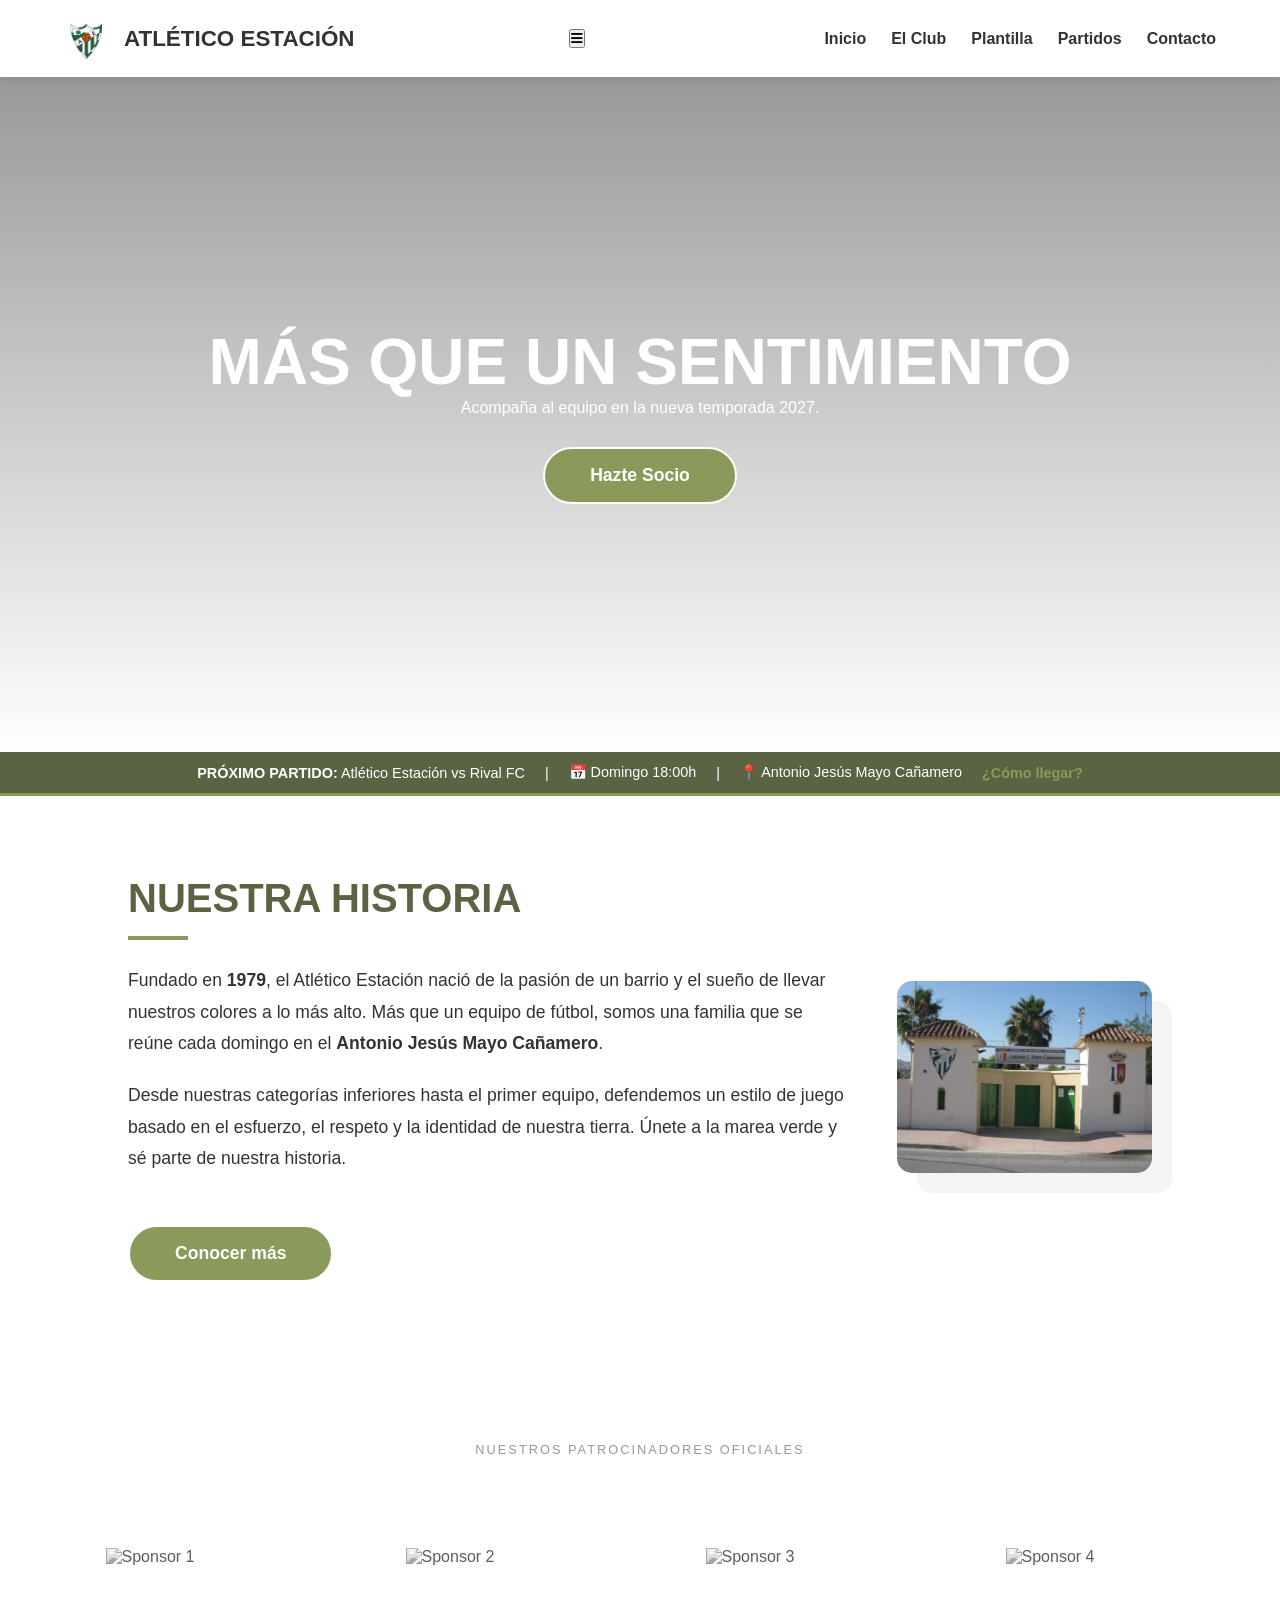
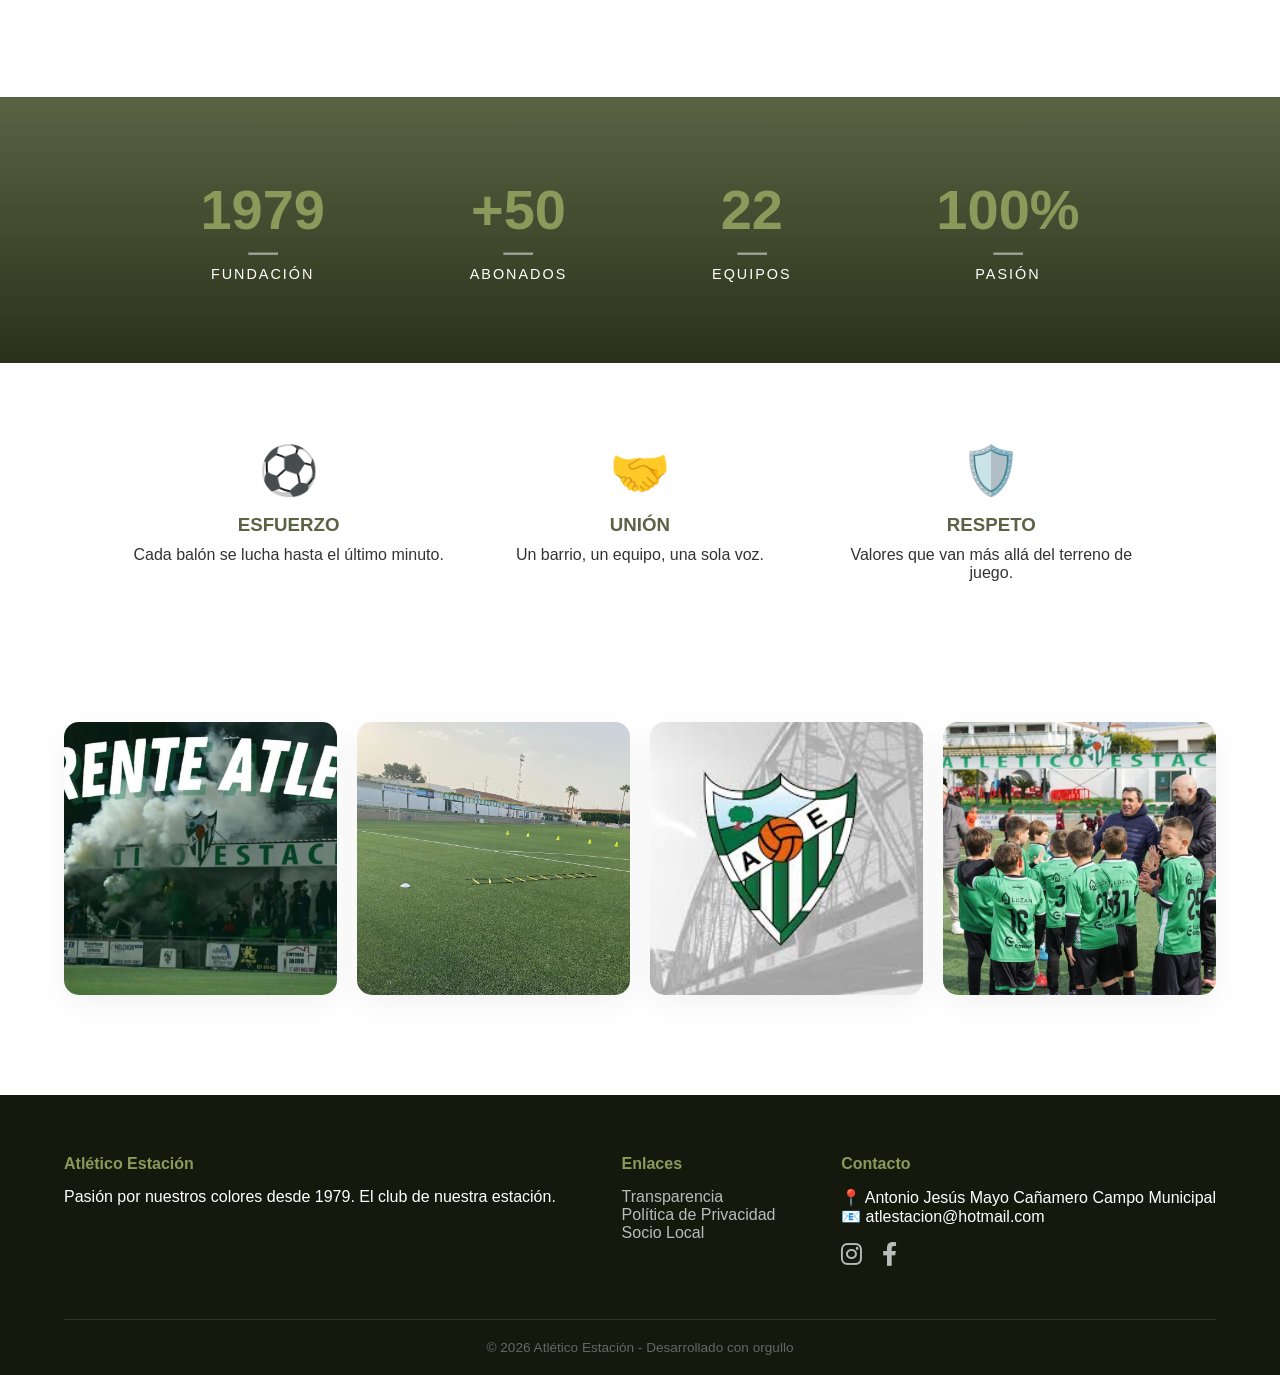
==== index.html @ 95853e9a "Versión Beta 2.0" ====
<!DOCTYPE html>
<html lang="es">
<head>
    <meta charset="UTF-8">
    <meta name="viewport" content="width=device-width, initial-scale=1.0">
    <title>Atlético Estación - Sitio Oficial</title>

    <link rel="apple-touch-icon" sizes="180x180" href="/apple-touch-icon.png">
    <link rel="icon" type="image/png" sizes="32x32" href="/favicon-32x32.png">
    <link rel="icon" type="image/png" sizes="16x16" href="/favicon-16x16.png">
    <link rel="manifest" href="/site.webmanifest">
    <link rel="shortcut icon" href="favicon.ico">

    <link rel="stylesheet" href="style.css">
    <link rel="stylesheet" href="https://cdnjs.cloudflare.com/ajax/libs/font-awesome/6.0.0/css/all.min.css">
</head>
<body>

    <header>
        <nav class="navbar">
            <div class="logo-container">
                <img src="escudo.png" alt="Escudo" class="club-crest">
                <span class="logo-text">Atlético Estación</span>
            </div>
            
            <button class="menu-toggle" id="mobile-menu">
                <i class="fas fa-bars"></i> </button>

            <ul class="nav-links" id="nav-list">
                <li><a href="index.html">Inicio</a></li>
                <li><a href="club.html">El Club</a></li>
                <li><a href="plantilla.html">Plantilla</a></li>
                <li><a href="partidos.html">Partidos</a></li>
                <li><a href="contacto.html">Contacto</a></li>
            </ul>
        </nav>
    </header>

    <section class="hero">
        <div class="hero-content">
            <h1>Más que un sentimiento</h1>
            <p>Acompaña al equipo en la nueva temporada 2027.</p>
            <button class="btn-main">Hazte Socio</button>
        </div>
    </section>

    <div class="match-ticker">
        <div class="ticker-content">
            <span><strong>PRÓXIMO PARTIDO:</strong> Atlético Estación vs Rival FC</span>
            <span>|</span>
            <span>📅 Domingo 18:00h</span>
            <span>|</span>
            <span>📍 Antonio Jesús Mayo Cañamero</span>
            <a href="https://maps.app.goo.gl/mWb7rbLB88MNZDMz9" class="ticker-link">¿Cómo llegar?</a>
        </div>
    </div>

    <section class="intro-club">
        <div class="intro-container">
            <div class="intro-text">
                <h2>Nuestra Historia</h2>
                <hr class="separator">
                <p>Fundado en <strong>1979</strong>, el Atlético Estación nació de la pasión de un barrio y el sueño de llevar nuestros colores a lo más alto. Más que un equipo de fútbol, somos una familia que se reúne cada domingo en el <strong>Antonio Jesús Mayo Cañamero</strong>.</p>
                <p>Desde nuestras categorías inferiores hasta el primer equipo, defendemos un estilo de juego basado en el esfuerzo, el respeto y la identidad de nuestra tierra. Únete a la marea verde y sé parte de nuestra historia.</p>
                <a href="club.html" class="btn-secondary">Conocer más</a>
            </div>
            <div class="intro-image">
                <img src="estadio.png" alt="Estadio Atlético Estación">
            </div>
        </div>
    </section>

    <section class="sponsors">
        <p>Nuestros patrocinadores oficiales</p>
        <div class="slider">
            <div class="slide-track">
                <div class="slide"><img src="logo1.png" alt="Sponsor 1"></div>
                <div class="slide"><img src="logo2.png" alt="Sponsor 2"></div>
                <div class="slide"><img src="logo3.png" alt="Sponsor 3"></div>
                <div class="slide"><img src="logo4.png" alt="Sponsor 4"></div>
                <div class="slide"><img src="logo5.png" alt="Sponsor 5"></div>
                <div class="slide"><img src="logo6.png" alt="Sponsor 6"></div>
                <div class="slide"><img src="logo7.png" alt="Sponsor 7"></div>

                <div class="slide"><img src="logo1.png" alt="Sponsor 1"></div>
                <div class="slide"><img src="logo2.png" alt="Sponsor 2"></div>
                <div class="slide"><img src="logo3.png" alt="Sponsor 3"></div>
                <div class="slide"><img src="logo4.png" alt="Sponsor 4"></div>
                <div class="slide"><img src="logo5.png" alt="Sponsor 5"></div>
                <div class="slide"><img src="logo6.png" alt="Sponsor 6"></div>
                <div class="slide"><img src="logo7.png" alt="Sponsor 7"></div>
            </div>
        </div>
    </section>

    <section class="stats-bar">
        <div class="stat-item">
            <span class="stat-number">1979</span>
            <hr class="stat-line">
            <span class="stat-desc">Fundación</span>
        </div>
        <div class="stat-item">
            <span class="stat-number">+50</span>
            <hr class="stat-line">
            <span class="stat-desc">Abonados</span>
        </div>
        <div class="stat-item">
            <span class="stat-number">22</span>
            <hr class="stat-line">
            <span class="stat-desc">Equipos</span>
        </div>
        <div class="stat-item">
            <span class="stat-number">100%</span>
            <hr class="stat-line">
            <span class="stat-desc">Pasión</span>
        </div>
    </section>

    <section class="values-section">
        <div class="value-card">
            <div class="value-icon">⚽</div>
            <h3>Esfuerzo</h3>
            <p>Cada balón se lucha hasta el último minuto.</p>
        </div>
        <div class="value-card">
            <div class="value-icon">🤝</div>
            <h3>Unión</h3>
            <p>Un barrio, un equipo, una sola voz.</p>
        </div>
        <div class="value-card">
            <div class="value-icon">🛡️</div>
            <h3>Respeto</h3>
            <p>Valores que van más allá del terreno de juego.</p>
        </div>
    </section>

    <section class="fan-gallery">
        <div class="gallery-container">
            <div class="gallery-item"><img src="aficion.png" alt="Afición"></div>
            <div class="gallery-item"><img src="estadio2.png" alt="Estadio"></div>
            <div class="gallery-item"><img src="equipo.png" alt="Equipo"></div>
            <div class="gallery-item"><img src="cantera.png" alt="Cantera"></div>
        </div>
    </section>

    <footer class="main-footer">
        <div class="footer-content">
            <div class="footer-section">
                <h4>Atlético Estación</h4>
                <p>Pasión por nuestros colores desde 1979. El club de nuestra estación.</p>
            </div>
            <div class="footer-section">
                <h4>Enlaces</h4>
                <ul>
                    <li><a href="transparencia.html">Transparencia</a></li>
                    <li><a href="privacidad.html">Política de Privacidad</a></li>
                    <li><a href="socio.html">Socio Local</a></li>
                </ul>
            </div>
            <div class="footer-section">
                <h4>Contacto</h4>
                <p>📍 Antonio Jesús Mayo Cañamero Campo Municipal</p>
                <p>📧 atlestacion@hotmail.com</p>
                <div class="social-links">
                <a href="https://instagram.com/atlestacion" class="social-icon" target="_blank">
                    <i class="fab fa-instagram"></i>
                </a>
                <a href="https://facebook.com/atleticoestacion" class="social-icon" target="_blank">
                    <i class="fab fa-facebook-f"></i>
                </a>
            </div>
            </div>
        </div>
        <div class="footer-bottom">
            <p>&copy; 2026 Atlético Estación - Desarrollado con orgullo</p>
        </div>
    </footer>

    <script>
        const menu = document.querySelector('#mobile-menu');
        const menuLinks = document.querySelector('.nav-links');

        menu.addEventListener('click', function() {
            menu.classList.toggle('is-active');
            menuLinks.classList.toggle('active');
        });
    </script>

    <script>
        const menuBtn = document.getElementById('mobile-menu');
        const navList = document.getElementById('nav-list');

        menuBtn.addEventListener('click', () => {
            navList.classList.toggle('active');
        });
    </script>
</body>
</html>
---- style.css ----
/* Configuración General */
* {
margin: 0;
padding: 0;
box-sizing: border-box;
font-family: 'Segoe UI', Tahoma, Geneva, Verdana, sans-serif;
}

:root {
--verde-claro: #8a9a5b;
--verde-oscuro: #5a6344;
--blanco: #ffffff;
--gris-suave: #f4f4f4;
--negro-footer: #15190d;
}

body {
background-color: var(--blanco);
color: #333;
overflow-x: hidden;
}

/* Navegación */
.navbar {
display: flex;
justify-content: space-between;
align-items: center;
background-color: var(--blanco);
padding: 1rem 5%;
box-shadow: 0 2px 10px rgba(0,0,0,0.1);
position: sticky;
top: 0;
z-index: 1000;
}

.logo-container {
display: flex;
align-items: center;
gap: 15px;
}

.club-crest {
height: 45px;
}

.logo-text {
font-size: 1.4rem;
font-weight: bold;
text-transform: uppercase;
}

.nav-links {
display: flex;
list-style: none;
}

.nav-links li {
margin-left: 25px;
}

.nav-links a {
color: #333;
text-decoration: none;
font-weight: 600;
transition: 0.3s;
}

.nav-links a:hover {
color: var(--verde-claro);
}

/* Sección Hero */
.hero {
height: 75vh;
display: flex;
align-items: center;
justify-content: center;
text-align: center;
color: white;
background: linear-gradient(rgba(0,0,0,0.4), rgba(0,0,0,0.2), var(--blanco)),
url('https://image.pollinations.ai/prompt/A_dramatic_low-angle_photograph_inside_a_football_stadium_at_dusk_with_olive_green_seats_and_floodlights.png?width=1600&height=900&nologo=true') no-repeat center center/cover;
}

.hero h1 {
font-size: 4rem;
text-transform: uppercase;
font-weight: 900;
}

.btn-main, .btn-secondary {
background-color: var(--verde-claro);
color: white;
padding: 16px 45px;
border: 2px solid white;
cursor: pointer;
font-size: 1.1rem;
font-weight: bold;
margin-top: 30px;
border-radius: 50px;
transition: all 0.4s cubic-bezier(0.175, 0.885, 0.32, 1.275);
display: inline-block; /* Para que respete el tamaño */
text-decoration: none; /* Para quitar el subrayado azul de los links */
/* ... el resto de tu código se queda igual ... */
}

.btn-main:hover {
transform: scale(1.05);
background-color: var(--verde-oscuro);
}

/* Ticker Partido */
.match-ticker {
background-color: var(--verde-oscuro);
color: white;
padding: 12px 0;
font-size: 0.9rem;
border-bottom: 3px solid var(--verde-claro);
}

.ticker-content {
display: flex;
justify-content: center;
align-items: center;
gap: 20px;
animation: fadeIn 1s ease-in;
}

.ticker-link {
color: var(--verde-claro);
text-decoration: none;
font-weight: bold;
}

/* Intro Historia */
.intro-club {
padding: 80px 10%;
}

.intro-container {
display: flex;
align-items: center;
gap: 50px;
max-width: 1200px;
margin: 0 auto;
}

.intro-text h2 {
font-size: 2.5rem;
color: var(--verde-oscuro);
text-transform: uppercase;
}

.separator {
width: 60px;
height: 4px;
background-color: var(--verde-claro);
border: none;
margin: 15px 0 25px;
}

.intro-text p {
font-size: 1.1rem;
line-height: 1.8;
margin-bottom: 20px;
}

.intro-image img {
width: 100%;
border-radius: 15px;
box-shadow: 20px 20px 0px var(--gris-suave);
transition: 0.5s ease;
}

.intro-image img:hover {
transform: scale(1.02);
box-shadow: 25px 25px 0px var(--verde-claro);
}

/* --- SPONSORS (MÁS GRANDES) --- */
.sponsors {
padding: 80px 0;
text-align: center;
overflow: hidden;
}

.sponsors p {
font-size: 0.8rem;
text-transform: uppercase;
color: #999;
margin-bottom: 40px;
letter-spacing: 2px;
}

.slide-track {
display: flex;
width: calc(300px * 14);
animation: scroll 35s linear infinite;
}

.slide {
width: 300px; /* Aumentado */
height: 120px;
display: flex;
align-items: center;
justify-content: center;
padding: 0 30px;
}

.slide img {
max-width: 240px; /* Aumentado */
max-height: 90px; /* Aumentado */
width: auto;
height: auto;
object-fit: contain;
filter: grayscale(100%);
opacity: 0.8; /* Más visible */
transition: all 0.4s ease;
}

.slide img:hover {
filter: grayscale(0%);
opacity: 1;
transform: scale(1.15);
}

@keyframes scroll {
0% { transform: translateX(0); }
100% { transform: translateX(calc(-300px * 7)); }
}

/* Stats Bar */
.stats-bar {
display: flex;
justify-content: space-around;
padding: 80px 10%;
background: linear-gradient(to bottom, var(--verde-oscuro), #2a311a);
color: white;
text-align: center;
}

.stat-number {
font-size: 3.5rem;
font-weight: 900;
color: var(--verde-claro);
}

.stat-line {
width: 30px;
height: 3px;
background: white;
margin: 10px auto;
opacity: 0.5;
}

.stat-desc {
font-size: 0.9rem;
text-transform: uppercase;
letter-spacing: 2px;
}

/* Valores */
.values-section {
display: flex;
padding: 80px 10%;
text-align: center;
gap: 30px;
}

.value-card { flex: 1; }

.value-icon { font-size: 3rem; margin-bottom: 15px; }

.value-card h3 { text-transform: uppercase; color: var(--verde-oscuro); margin-bottom: 10px; }

/* Galería Final (Espaciada y completa) */
.fan-gallery {
padding: 60px 5% 100px;
background-color: var(--blanco);
}

.gallery-container {
display: grid;
grid-template-columns: repeat(4, 1fr);
gap: 20px;
max-width: 1200px;
margin: 0 auto;
}

.gallery-item {
aspect-ratio: 1 / 1;
overflow: hidden;
border-radius: 15px;
box-shadow: 0 10px 30px rgba(0,0,0,0.05);
}

.gallery-item img {
width: 100%;
height: 100%;
object-fit: cover;
transition: transform 0.6s ease;
display: block;
}

.gallery-item:hover img {
transform: scale(1.1);
}

/* Footer */
.main-footer {
background-color: var(--negro-footer);
color: white;
padding: 60px 5% 20px;
}

.footer-content {
display: flex;
justify-content: space-between;
max-width: 1200px;
margin: 0 auto;
}

.footer-section h4 { color: var(--verde-claro); margin-bottom: 15px; }

.footer-section ul { list-style: none; }

.footer-section a { color: #bbb; text-decoration: none; transition: 0.3s; }

.footer-section a:hover { color: var(--verde-claro); }

.footer-bottom {
text-align: center;
margin-top: 50px;
padding-top: 20px;
border-top: 1px solid #333;
font-size: 0.85rem;
color: #666;
}

/* Responsive */
@media (max-width: 768px) {
.intro-container, .values-section, .stats-bar { flex-direction: column; text-align: center; }
.gallery-container { grid-template-columns: repeat(2, 1fr); }
.menu-toggle { display: flex; }
.nav-links { display: none; }
.hero h1 { font-size: 2.5rem; }
/* Ajuste scroll sponsors móvil */
.slide { width: 200px; }
.slide img { max-width: 150px; }
@keyframes scroll {
0% { transform: translateX(0); }
100% { transform: translateX(calc(-200px * 7)); }
}
}

@keyframes fadeIn {
from { opacity: 0; transform: translateY(10px); }
to { opacity: 1; transform: translateY(0); }
}

/* --- ESTILOS PÁGINAS INTERNAS --- */
.page-header {
height: 300px;
background: linear-gradient(rgba(0,0,0,0.6), rgba(0,0,0,0.6)), url('estadio.png') center/cover;
display: flex;
align-items: center;
justify-content: center;
color: white;
text-align: center;
}

.page-header h1 {
font-size: 3rem;
text-transform: uppercase;
letter-spacing: 3px;
}

.club-section {
padding: 80px 10%;
text-align: center;
}

.section-title span {
color: var(--verde-claro);
text-transform: uppercase;
font-weight: bold;
letter-spacing: 2px;
}

.philosophy-grid {
display: grid;
grid-template-columns: 1fr 1fr;
gap: 30px;
margin-top: 50px;
}

.info-card {
padding: 40px;
background-color: var(--gris-suave);
border-radius: 15px;
border-left: 5px solid var(--verde-claro);
text-align: left;
}

.info-card h3 {
margin-bottom: 15px;
color: var(--verde-oscuro);
text-transform: uppercase;
}

/* Instalaciones */
.facilities {
background-color: var(--verde-oscuro);
color: white;
padding: 80px 10%;
}

.facilities-container {
display: flex;
align-items: center;
gap: 60px;
max-width: 1200px;
margin: 0 auto;
}

.facilities-image, .facilities-text { flex: 1; }

.facilities-image img {
width: 100%;
border-radius: 15px;
}

.facility-list {
list-style: none;
margin-top: 20px;
}

.facility-list li {
margin-bottom: 10px;
font-weight: 500;
}

/* Junta Directiva */
.staff-section {
padding: 80px 10%;
text-align: center;
}

.staff-grid {
display: grid;
grid-template-columns: repeat(auto-fit, minmax(200px, 1fr));
gap: 20px;
margin-top: 40px;
}

.staff-card {
padding: 20px;
border: 1px solid #eee;
border-radius: 10px;
transition: 0.3s;
}

.staff-card:hover {
border-color: var(--verde-claro);
background-color: #fcfcfc;
}

.role {
font-size: 0.8rem;
text-transform: uppercase;
color: #999;
margin-bottom: 5px;
}

.name {
font-weight: bold;
color: var(--verde-oscuro);
}

/* Indicador de página activa en el menú */
.nav-links a.active {
color: var(--verde-claro);
border-bottom: 2px solid var(--verde-claro);
}

@media (max-width: 768px) {
.philosophy-grid, .facilities-container {
grid-template-columns: 1fr;
flex-direction: column;
}
}

/* --- SECCIÓN HISTORIA / TIMELINE --- */
.club-history {
padding: 80px 10%;
background-color: var(--blanco);
}

.history-timeline {
max-width: 900px;
margin: 40px auto 0;
position: relative;
}

/* Línea central vertical */
.history-timeline::before {
content: '';
position: absolute;
left: 50%;
width: 2px;
height: 100%;
background: var(--gris-suave);
transform: translateX(-50%);
}

.timeline-item {
margin-bottom: 40px;
width: 100%;
display: flex;
justify-content: space-between;
align-items: center;
position: relative;
}

/* Alternancia izquierda/derecha */
.timeline-item:nth-child(even) { flex-direction: row-reverse; }

.timeline-date {
width: 45%;
font-weight: 900;
color: var(--verde-claro);
font-size: 1.5rem;
text-align: right;
}

.timeline-item:nth-child(even) .timeline-date { text-align: left; }

.timeline-content {
width: 45%;
padding: 25px;
background: var(--gris-suave);
border-radius: 15px;
box-shadow: 0 5px 15px rgba(0,0,0,0.05);
transition: 0.3s;
}

.timeline-content h3 {
color: var(--verde-oscuro);
margin-bottom: 10px;
font-size: 1.2rem;
}

.timeline-content p {
font-size: 0.95rem;
line-height: 1.6;
color: #555;
}

/* Resaltado para el hito de la categoría */
.timeline-item.highlight .timeline-content {
background: var(--verde-oscuro);
color: white;
}
.timeline-item.highlight .timeline-content h3,
.timeline-item.highlight .timeline-content p {
color: white;
}

/* Responsive Historia */
@media (max-width: 768px) {
.history-timeline::before { left: 20px; }
.timeline-item, .timeline-item:nth-child(even) { flex-direction: row; }
.timeline-date {
width: 60px;
font-size: 1rem;
text-align: left !important;
margin-left: 40px;
}
.timeline-content { width: calc(100% - 100px); }
}

/* --- ESTILOS ESPECÍFICOS DE PLANTILLA --- */

.squad-bg {
background: linear-gradient(rgba(0,0,0,0.7), rgba(0,0,0,0.5)),
url('https://image.pollinations.ai/prompt/Football_team_stadium_background_green_tones.png') center/cover;
}

.team-selector-container {
text-align: center;
padding: 50px 5%;
background-color: var(--gris-suave);
border-bottom: 1px solid #ddd;
}

.team-selector-container label {
display: block;
font-weight: 800;
text-transform: uppercase;
color: var(--verde-oscuro);
margin-bottom: 15px;
letter-spacing: 1px;
}

.team-selector-container select {
padding: 15px 30px;
font-size: 1.1rem;
border: 2px solid var(--verde-claro);
border-radius: 50px;
background-color: white;
color: var(--verde-oscuro);
font-weight: 600;
cursor: pointer;
min-width: 280px;
outline: none;
transition: 0.3s ease;
box-shadow: 0 4px 15px rgba(0,0,0,0.05);
}

.team-selector-container select:hover {
border-color: var(--verde-oscuro);
box-shadow: 0 6px 20px rgba(138, 154, 91, 0.2);
}

/* Manejo de visibilidad de equipos */
.team-group {
display: none; /* Oculto por defecto */
padding: 60px 10%;
animation: fadeIn 0.6s ease-out;
}

.team-group.active {
display: block; /* Solo se muestra el activo */
}

.position-title {
margin-bottom: 40px;
border-left: 10px solid var(--verde-claro);
padding-left: 20px;
}

.position-title h2 {
font-size: 2.5rem;
text-transform: uppercase;
color: var(--verde-oscuro);
}

/* Tarjetas de Jugadores */
.players-grid {
display: grid;
grid-template-columns: repeat(auto-fill, minmax(240px, 1fr));
gap: 30px;
}

.player-card {
background: white;
border-radius: 20px;
overflow: hidden;
box-shadow: 0 10px 25px rgba(0,0,0,0.08);
transition: transform 0.4s cubic-bezier(0.175, 0.885, 0.32, 1.275);
}

.player-card:hover {
transform: translateY(-12px);
}

.player-img {
position: relative;
height: 320px;
background-color: #eee;
}

.player-img img {
width: 100%;
height: 100%;
object-fit: cover;
}

.player-number {
position: absolute;
bottom: 5px;
right: 15px;
font-size: 4.5rem;
font-weight: 900;
color: rgba(90, 99, 68, 0.15); /* Verde oscuro sutil */
line-height: 1;
}

.player-info {
padding: 20px;
text-align: center;
}

.player-info h3 {
font-size: 1.2rem;
color: var(--verde-oscuro);
text-transform: uppercase;
margin-bottom: 5px;
}

.player-info p {
color: var(--verde-claro);
font-weight: 700;
font-size: 0.9rem;
text-transform: uppercase;
}

/* Estilos internos del Select (Desplegable) */
optgroup {
font-style: normal;
font-weight: 700;
color: var(--verde-oscuro);
padding: 10px;
}

@media (max-width: 768px) {
.team-group { padding: 40px 5%; }
.position-title h2 { font-size: 1.8rem; }
.player-img { height: 280px; }
}

/* --- ESTILOS ESPECÍFICOS DE PLANTILLA --- */
.squad-bg {
background: linear-gradient(rgba(0,0,0,0.7), rgba(0,0,0,0.5)),
url('https://image.pollinations.ai/prompt/Football_pitch_dark_green_cinematic.png') center/cover;
}

.team-selector-container {
text-align: center;
padding: 40px 5%;
background-color: var(--gris-suave);
top: 70px;
z-index: 999;
border-bottom: 2px solid var(--verde-claro);
}

.team-selector-container select {
padding: 12px 25px;
font-size: 1.1rem;
border-radius: 30px;
border: 2px solid var(--verde-claro);
color: var(--verde-oscuro);
font-weight: bold;
}

.team-group {
display: none;
padding: 60px 10%;
animation: fadeIn 0.5s ease;
}

.team-group.active {
display: block;
}

.players-grid {
display: grid;
grid-template-columns: repeat(auto-fill, minmax(220px, 1fr));
gap: 25px;
}

.player-card {
background: white;
border-radius: 15px;
overflow: hidden;
box-shadow: 0 8px 20px rgba(0,0,0,0.1);
transition: 0.3s;
}

.player-card:hover {
transform: translateY(-10px);
}

.player-img {
height: 280px;
background: #eee;
position: relative;
}

.player-img img {
width: 100%;
height: 100%;
object-fit: cover;
}

.player-number {
position: absolute;
bottom: 0;
right: 10px;
font-size: 3.5rem;
font-weight: 900;
color: rgba(0,0,0,0.1);
}

.player-info {
padding: 15px;
text-align: center;
}

.player-info h3 {
font-size: 1rem;
text-transform: uppercase;
color: var(--verde-oscuro);
}

.player-info p {
font-size: 0.85rem;
color: var(--verde-claro);
font-weight: bold;
}

.team-summary {
    display: flex;
    justify-content: center;
    gap: 20px;
    margin-bottom: 30px;
    font-size: 0.9rem;
    color: var(--verde-oscuro);
    background: var(--gris-suave);
    padding: 10px;
    border-radius: 50px;
}

/* --- ESTILOS ESPECÍFICOS DE CONTACTO --- */

.contact-bg {
    background: linear-gradient(rgba(0,0,0,0.7), rgba(0,0,0,0.5)),
    url('https://image.pollinations.ai/prompt/Cinematic_football_stadium_lights_at_night_green_tones.png') center/cover;
}

.contact-container {
    padding: 60px 10%;
    max-width: 1200px;
    margin: 0 auto;
}

.contact-grid {
    display: grid;
    grid-template-columns: 1fr 1fr;
    gap: 50px;
    margin-bottom: 80px;
}

.contact-info p {
    font-size: 1.1rem;
    line-height: 1.6;
    margin-bottom: 30px;
}

.contact-details {
    list-style: none;
}

.contact-details li {
    margin-bottom: 15px;
    font-size: 1rem;
    color: var(--verde-oscuro);
    font-weight: 600;
}

/* Formulario */
.contact-form-wrapper {
    background-color: var(--gris-suave);
    padding: 40px;
    border-radius: 20px;
    box-shadow: 0 10px 30px rgba(0,0,0,0.05);
}

.form-group {
    margin-bottom: 20px;
}

.form-group label {
    display: block;
    margin-bottom: 8px;
    font-weight: 700;
    color: var(--verde-oscuro);
}

.form-group input, 
.form-group select, 
.form-group textarea {
    width: 100%;
    padding: 12px;
    border: 2px solid #ddd;
    border-radius: 10px;
    outline: none;
    font-family: inherit;
}

.form-group input:focus, 
.form-group textarea:focus {
    border-color: var(--verde-claro);
}

/* Mapa Responsivo */
.map-responsive {
    overflow: hidden;
    padding-bottom: 450px;
    position: relative;
    height: 0;
    border-radius: 20px;
    box-shadow: 0 10px 30px rgba(0,0,0,0.1);
}

.map-responsive iframe {
    left: 0;
    top: 0;
    height: 100%;
    width: 100%;
    position: absolute;
}

/* Responsive móvil */
@media (max-width: 768px) {
    .contact-grid {
        grid-template-columns: 1fr;
        gap: 30px;
    }
    .contact-container {
        padding: 40px 5%;
    }
}

/* --- SECCIÓN PARTIDOS --- */
.match-container {
    padding: 60px 10%;
    max-width: 1200px;
    margin: 0 auto;
}

.match-filter {
    display: flex;
    justify-content: center;
    gap: 15px;
    margin-bottom: 40px;
}

.filter-btn {
    padding: 10px 20px;
    border: 2px solid var(--verde-claro);
    background: transparent;
    border-radius: 30px;
    cursor: pointer;
    font-weight: bold;
    color: var(--verde-oscuro);
    transition: 0.3s;
}

.filter-btn.active, .filter-btn:hover {
    background: var(--verde-claro);
    color: white;
}

.matches-grid {
    display: grid;
    grid-template-columns: repeat(auto-fit, minmax(350px, 1fr));
    gap: 30px;
}

.match-card {
    background: var(--gris-suave);
    border-radius: 15px;
    overflow: hidden;
    box-shadow: 0 5px 15px rgba(0,0,0,0.05);
    border: 1px solid #ddd;
    transition: transform 0.3s ease, opacity 0.3s ease;
}

.match-header {
    background: var(--verde-oscuro);
    color: white;
    padding: 10px;
    text-align: center;
    font-weight: bold;
    font-size: 0.9rem;
}

.match-content {
    display: flex;
    align-items: center;
    justify-content: space-around;
    padding: 30px 10px;
    background: white;
}

.team-vs {
    text-align: center;
    flex: 1;
}

.team-vs img {
    width: 50px;
    height: 50px;
    object-fit: contain;
    margin-bottom: 10px;
}

.team-vs span {
    display: block;
    font-weight: 800;
    font-size: 0.9rem;
}

.match-details {
    text-align: center;
    flex: 0.5;
}

.match-details .vs {
    display: block;
    font-size: 1.5rem;
    font-weight: 900;
    color: var(--verde-claro);
}

.match-details .time {
    font-size: 0.8rem;
    color: #888;
    font-weight: bold;
}

.match-footer {
    padding: 10px;
    text-align: center;
    font-size: 0.8rem;
    background: #f9f9f9;
    color: #666;
    border-top: 1px solid #eee;
}

@media (max-width: 480px) {
    .matches-grid { grid-template-columns: 1fr; }
}

/* --- ESTILOS DE RESULTADOS Y PRÓXIMO --- */

.last-result {
    background: #f0f0f0;
    padding: 15px;
    text-align: center;
    border-bottom: 2px dashed #ddd;
}

.result-label {
    font-size: 0.7rem;
    text-transform: uppercase;
    font-weight: bold;
    color: #888;
    display: block;
    margin-bottom: 8px;
}

.scoreboard {
    display: flex;
    justify-content: center;
    align-items: center;
    gap: 15px;
    font-weight: 800;
    color: var(--verde-oscuro);
}

.score-number {
    background: var(--verde-oscuro);
    color: white;
    padding: 2px 10px;
    border-radius: 4px;
    margin: 0 5px;
    font-family: 'Courier New', Courier, monospace; /* Toque digital */
}

.score-divider {
    font-size: 1.2rem;
    color: var(--verde-claro);
}

/* Ajuste para que la zona de "Siguiente" no sea tan grande */
.next-game {
    background: white;
    padding: 20px 10px !important;
}

.next-game .vs {
    font-size: 0.8rem !important; /* Más pequeño para que no compita con el marcador */
    color: #999 !important;
}

.social-links {
    display: flex;
    gap: 20px;
    margin-top: 15px;
}

.social-icon {
    color: var(--verde-claro); /* El color verde de tu club */
    font-size: 1.5rem; /* Tamaño del logo */
    transition: 0.3s;
    text-decoration: none;
}

.social-icon:hover {
    color: white; /* Cambia a blanco al pasar el ratón */
    transform: translateY(-3px);
}
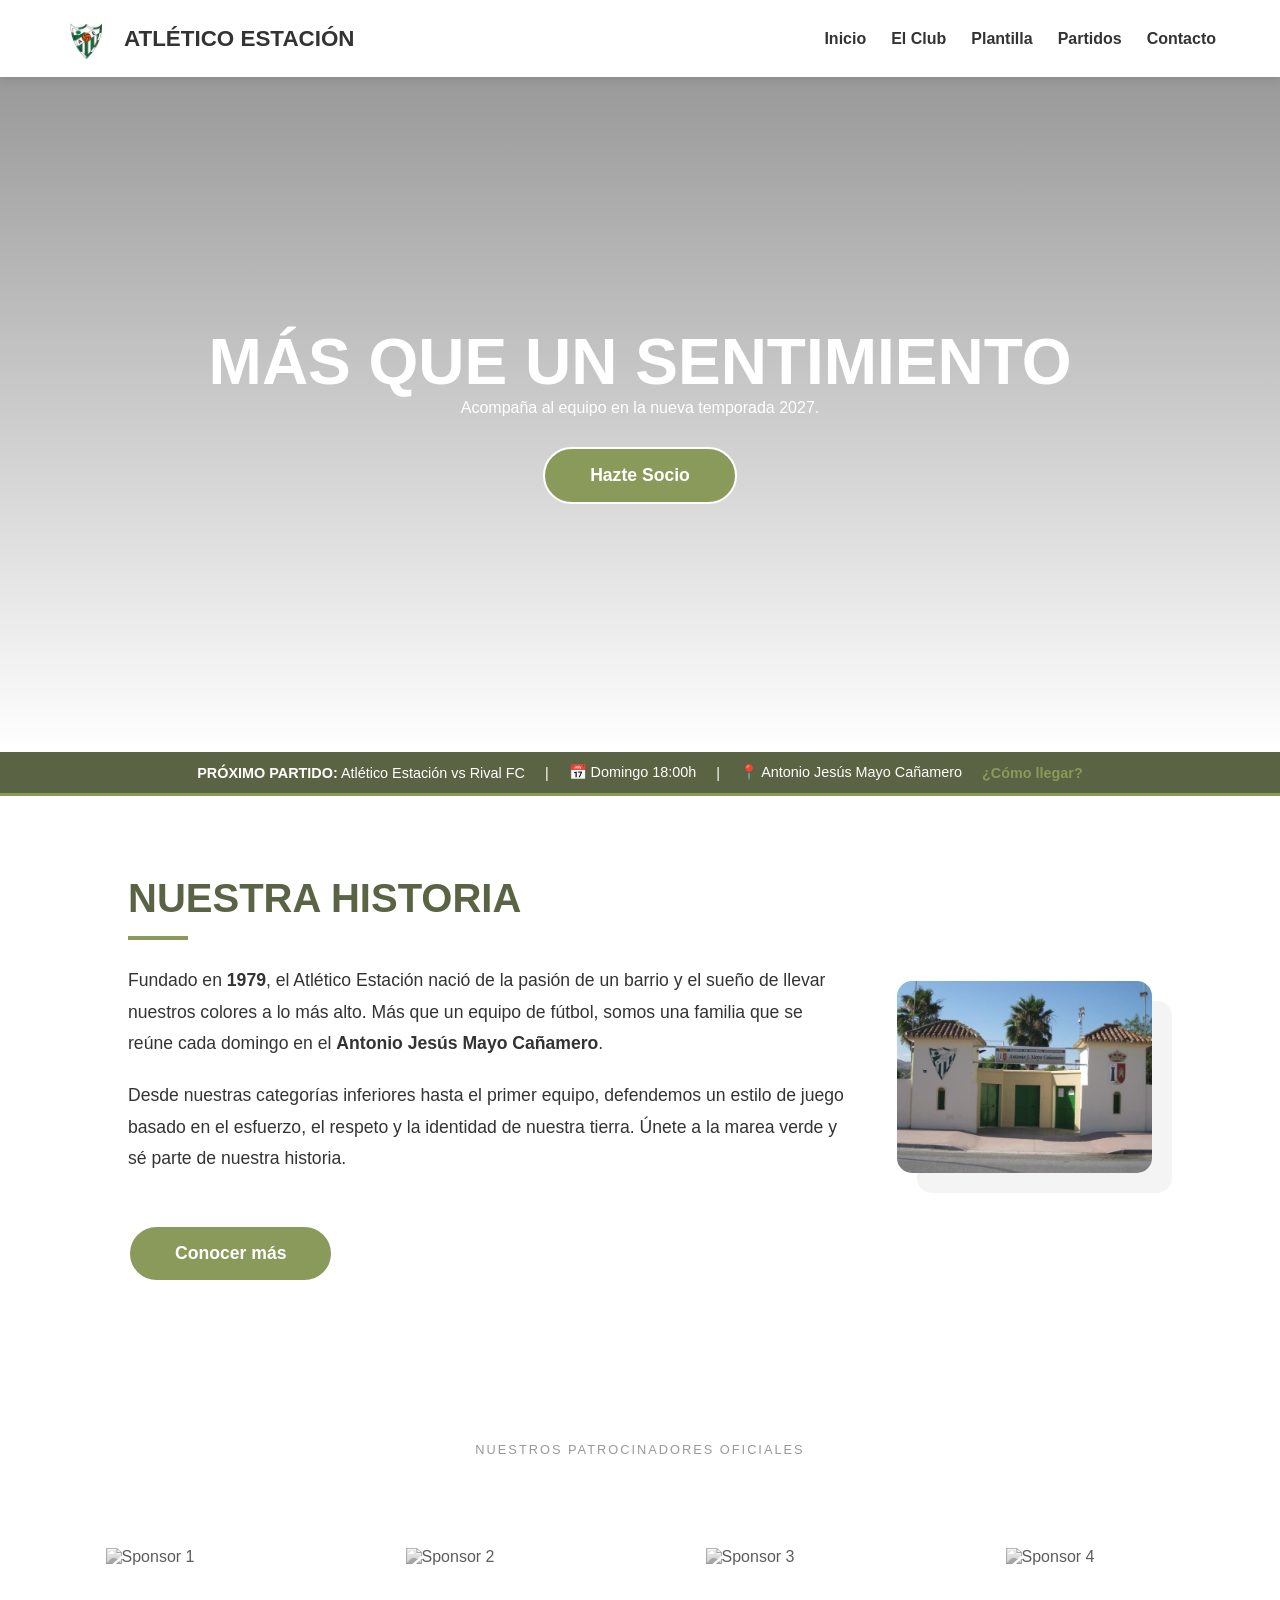
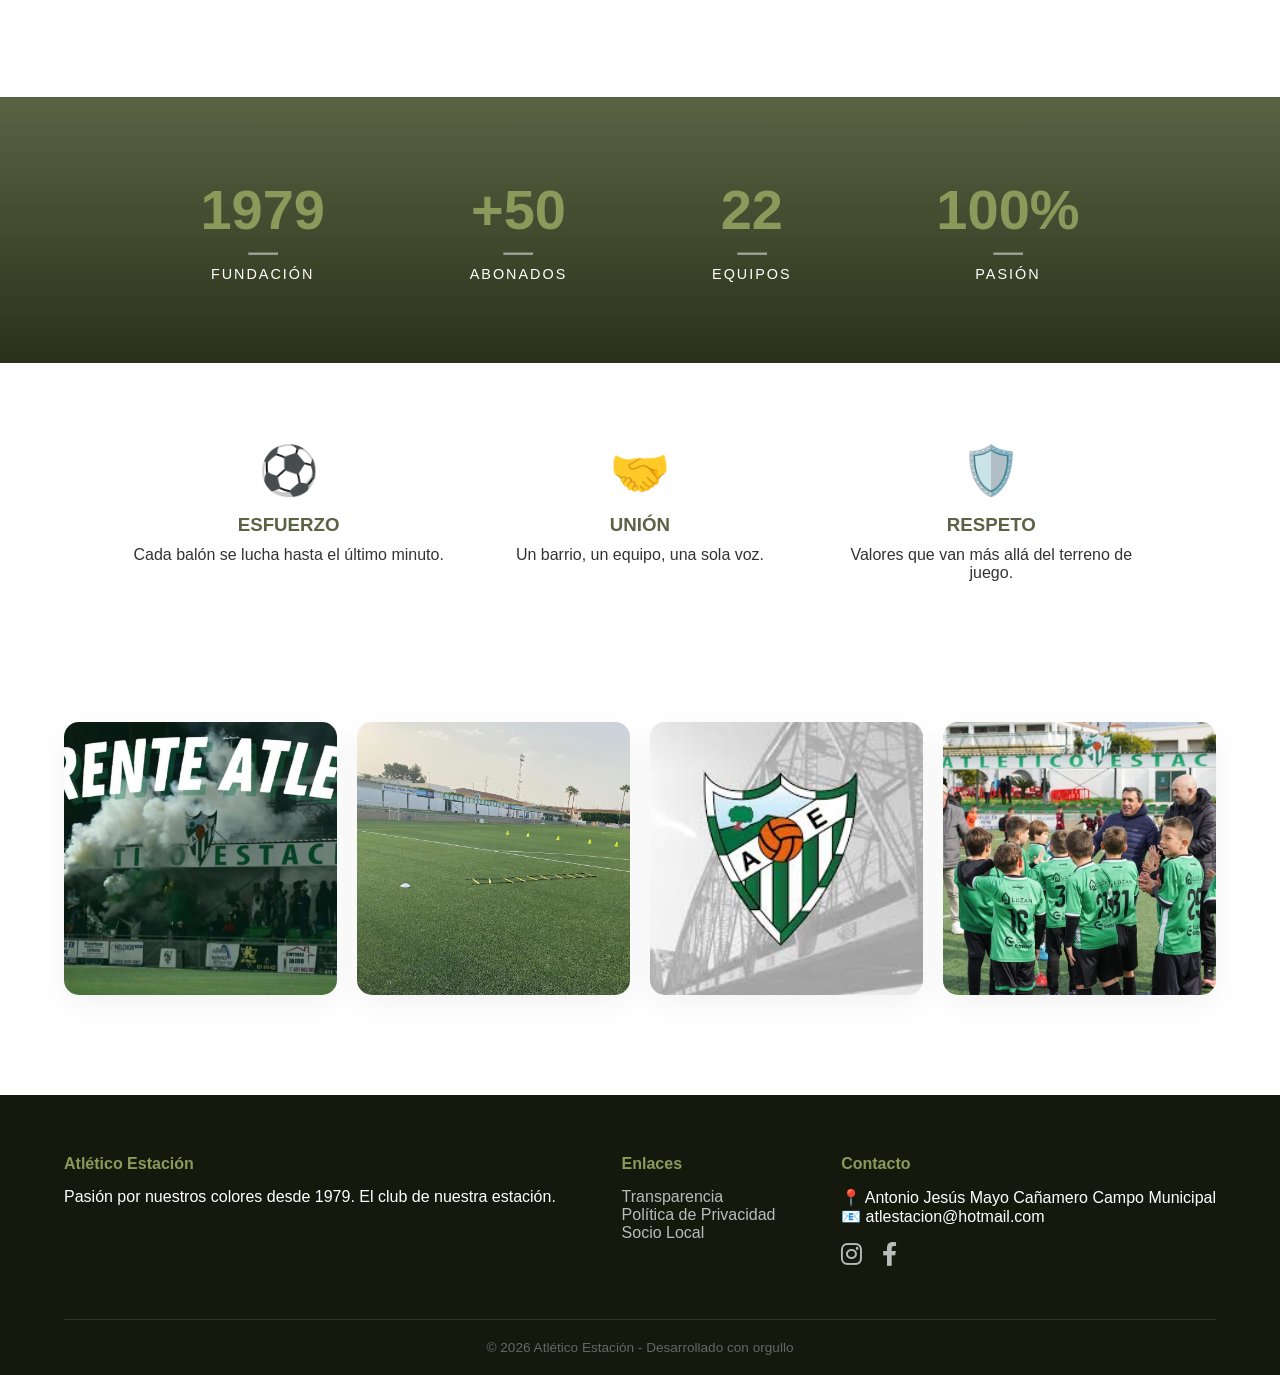
==== commit 29572a0e: "Update index.html" ====
--- a/index.html
+++ b/index.html
@@ -17,23 +17,26 @@
 <body>
 
     <header>
-        <nav class="navbar">
-            <div class="logo-container">
-                <img src="escudo.png" alt="Escudo" class="club-crest">
-                <span class="logo-text">Atlético Estación</span>
-            </div>
-            
-            <button class="menu-toggle" id="mobile-menu">
-                <i class="fas fa-bars"></i> </button>
-
-            <ul class="nav-links" id="nav-list">
-                <li><a href="index.html">Inicio</a></li>
-                <li><a href="club.html">El Club</a></li>
-                <li><a href="plantilla.html">Plantilla</a></li>
-                <li><a href="partidos.html">Partidos</a></li>
-                <li><a href="contacto.html">Contacto</a></li>
-            </ul>
-        </nav>
+       <nav class="navbar">
+    <div class="logo-container">
+        <img src="escudo.png" alt="Escudo" class="club-crest">
+        <span class="logo-text">Atlético Estación</span>
+    </div>
+    
+    <div id="mobile-menu" class="menu-toggle">
+        <span></span>
+        <span></span>
+        <span></span>
+    </div>
+
+    <ul class="nav-links" id="nav-list">
+        <li><a href="index.html">Inicio</a></li>
+        <li><a href="club.html">El Club</a></li>
+        <li><a href="plantilla.html">Plantilla</a></li>
+        <li><a href="partidos.html">Partidos</a></li>
+        <li><a href="contacto.html">Contacto</a></li>
+    </ul>
+</nav>
     </header>
 
     <section class="hero">
@@ -195,4 +198,4 @@
         });
     </script>
 </body>
-</html>+</html>
--- a/style.css
+++ b/style.css
@@ -1100,4 +1100,43 @@
 .social-icon:hover {
     color: white; /* Cambia a blanco al pasar el ratón */
     transform: translateY(-3px);
+}
+
+/* Ocultar el botón por defecto en PC */
+.menu-toggle {
+    display: none;
+    background: none;
+    border: none;
+    color: white;
+    font-size: 1.8rem;
+    cursor: pointer;
+}
+
+/* --- ESTILOS PARA MÓVIL --- */
+@media (max-width: 768px) {
+    .menu-toggle {
+        display: block; /* Mostrar botón en móvil */
+    }
+
+    .nav-links {
+        display: none; /* Escondemos el menú por defecto */
+        flex-direction: column;
+        position: absolute;
+        top: 70px; /* Ajusta según la altura de tu navbar */
+        left: 0;
+        width: 100%;
+        background-color: var(--verde-oscuro);
+        padding: 20px 0;
+        text-align: center;
+        z-index: 1000;
+    }
+
+    /* Clase que añadiremos con JS para mostrarlo */
+    .nav-links.active {
+        display: flex;
+    }
+
+    .nav-links li {
+        margin: 15px 0;
+    }
 }
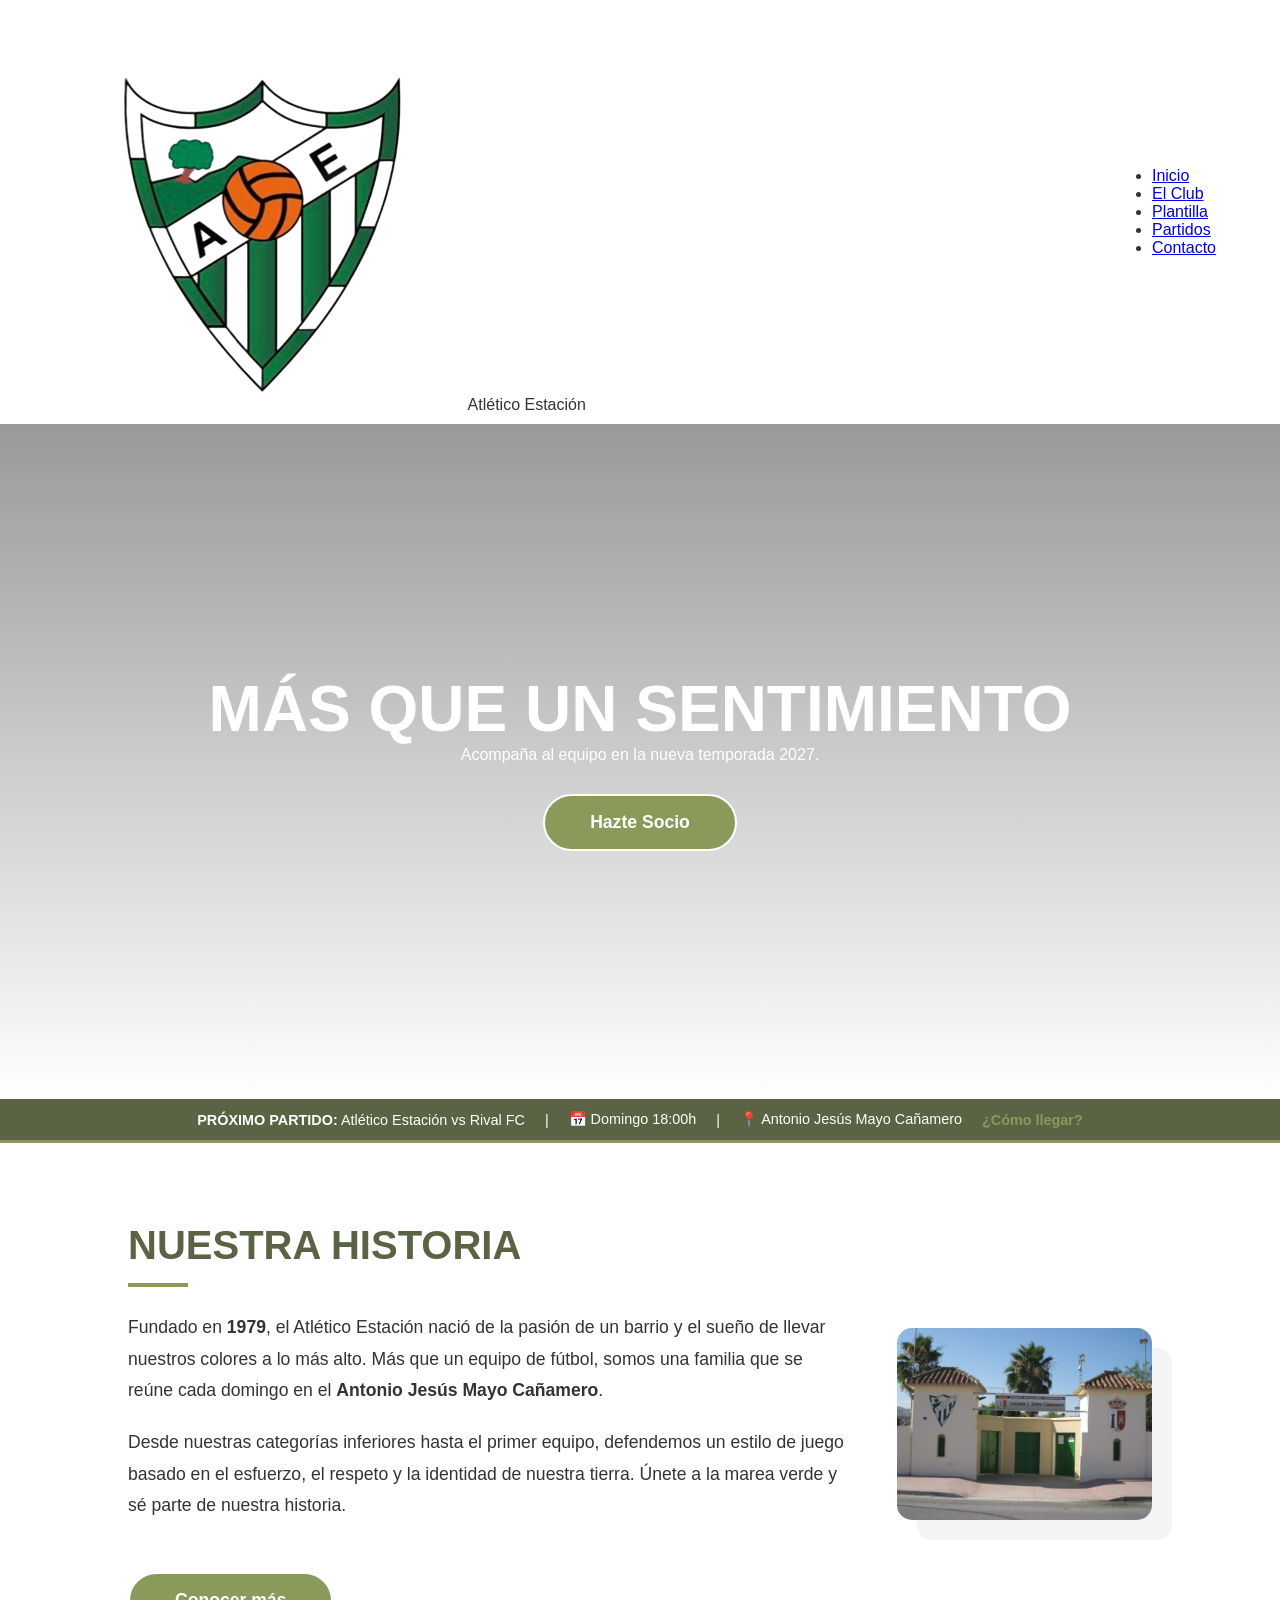
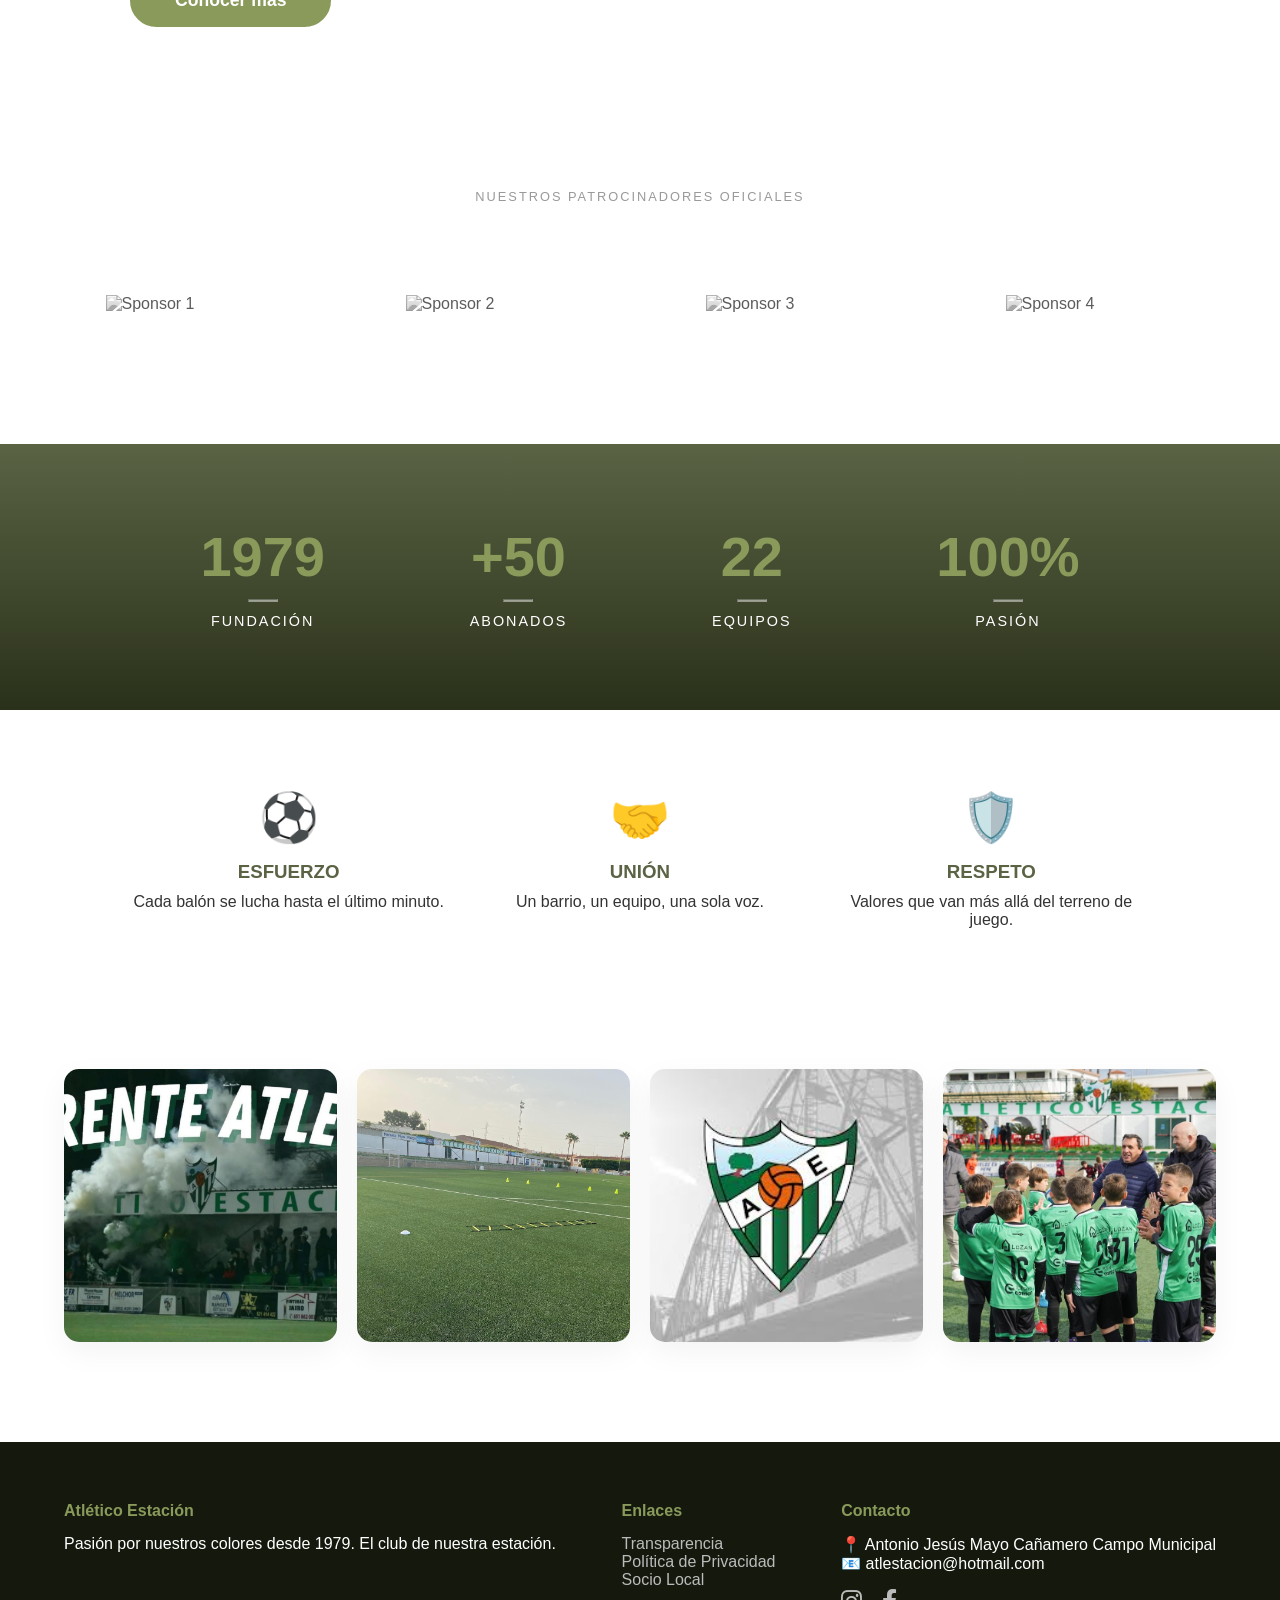
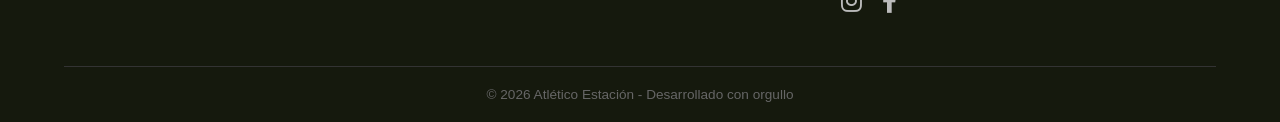
==== commit 8e588f96: "Update index.html" ====
--- a/index.html
+++ b/index.html
@@ -190,12 +190,13 @@
     </script>
 
     <script>
-        const menuBtn = document.getElementById('mobile-menu');
-        const navList = document.getElementById('nav-list');
-
-        menuBtn.addEventListener('click', () => {
-            navList.classList.toggle('active');
-        });
-    </script>
+    const menu = document.getElementById('mobile-menu');
+    const links = document.getElementById('nav-list');
+
+    menu.onclick = function() {
+        links.classList.toggle('active');
+        console.log("Cambiando estado del menú");
+    };
+</script>
 </body>
 </html>
--- a/style.css
+++ b/style.css
@@ -20,53 +20,70 @@
 overflow-x: hidden;
 }
 
-/* Navegación */
+/* Navbar General */
 .navbar {
-display: flex;
-justify-content: space-between;
-align-items: center;
-background-color: var(--blanco);
-padding: 1rem 5%;
-box-shadow: 0 2px 10px rgba(0,0,0,0.1);
-position: sticky;
-top: 0;
-z-index: 1000;
-}
-
-.logo-container {
-display: flex;
-align-items: center;
-gap: 15px;
-}
-
-.club-crest {
-height: 45px;
-}
-
-.logo-text {
-font-size: 1.4rem;
-font-weight: bold;
-text-transform: uppercase;
-}
-
-.nav-links {
-display: flex;
-list-style: none;
-}
-
-.nav-links li {
-margin-left: 25px;
-}
-
-.nav-links a {
-color: #333;
-text-decoration: none;
-font-weight: 600;
-transition: 0.3s;
-}
-
-.nav-links a:hover {
-color: var(--verde-claro);
+    display: flex;
+    justify-content: space-between;
+    align-items: center;
+    padding: 10px 5%;
+    background: #fff; /* O el color de tu club */
+    position: relative;
+}
+
+/* Botón Hamburguesa Moderno */
+.menu-toggle {
+    display: none;
+    flex-direction: column;
+    cursor: pointer;
+    gap: 5px;
+}
+
+.menu-toggle span {
+    width: 30px;
+    height: 4px;
+    background-color: #004d00; /* Verde oscuro */
+    border-radius: 2px;
+    transition: 0.3s;
+}
+
+/* --- AJUSTES PARA MÓVIL --- */
+@media (max-width: 768px) {
+    .menu-toggle {
+        display: flex; /* Ahora sí se verá */
+    }
+
+    .logo-text {
+        font-size: 14px; /* Un poco más pequeño para que no choque */
+    }
+
+    .nav-links {
+        display: none;
+        flex-direction: column;
+        position: absolute;
+        top: 100%;
+        left: 0;
+        width: 100%;
+        background: #004d00;
+        padding: 20px 0;
+        z-index: 1000;
+    }
+
+    .nav-links.active {
+        display: flex;
+    }
+
+    .nav-links a {
+        color: white;
+        padding: 15px;
+        display: block;
+    }
+
+    /* Arreglo para el ticker de abajo (Próximo partido) */
+    .live-ticker, .next-match-bar {
+        font-size: 10px; /* Reducimos letra en móvil */
+        flex-wrap: wrap;
+        height: auto;
+    }
 }
 
 /* Sección Hero */
@@ -1139,4 +1156,4 @@
     .nav-links li {
         margin: 15px 0;
     }
-}+}
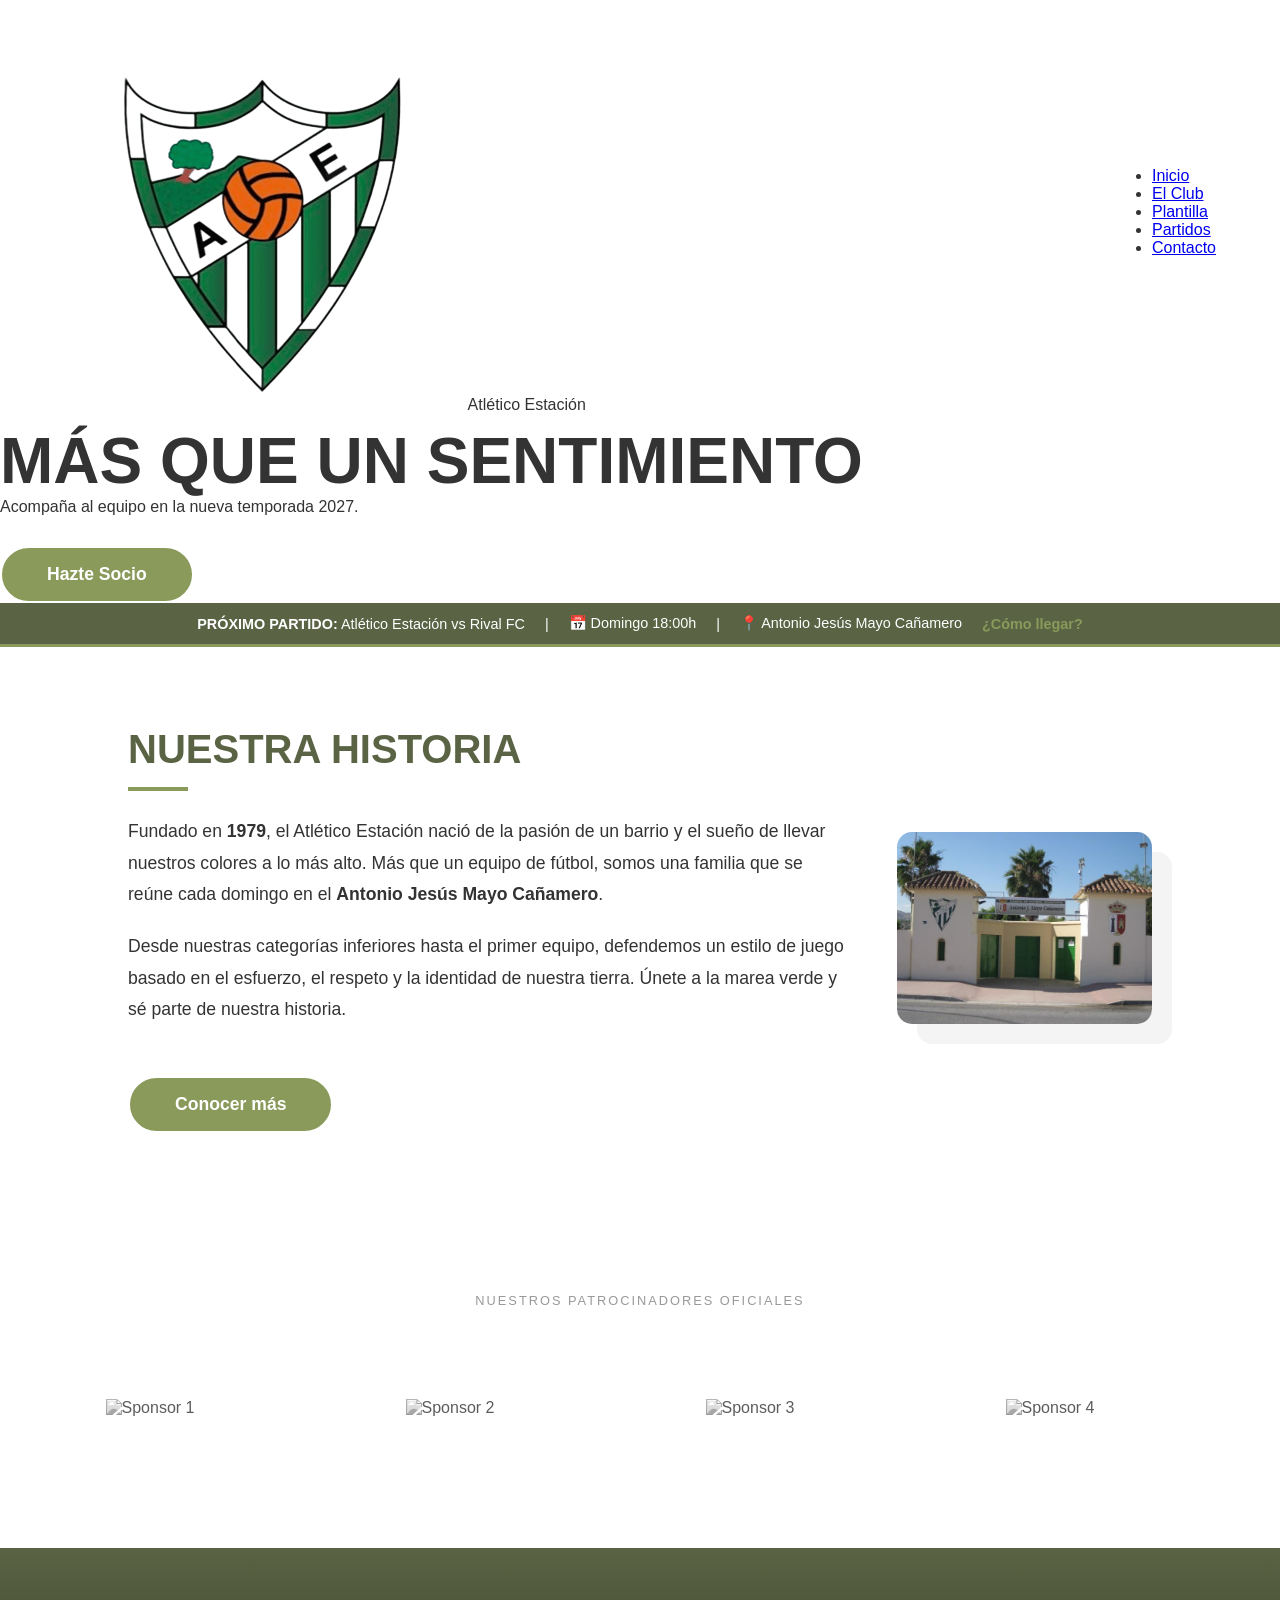
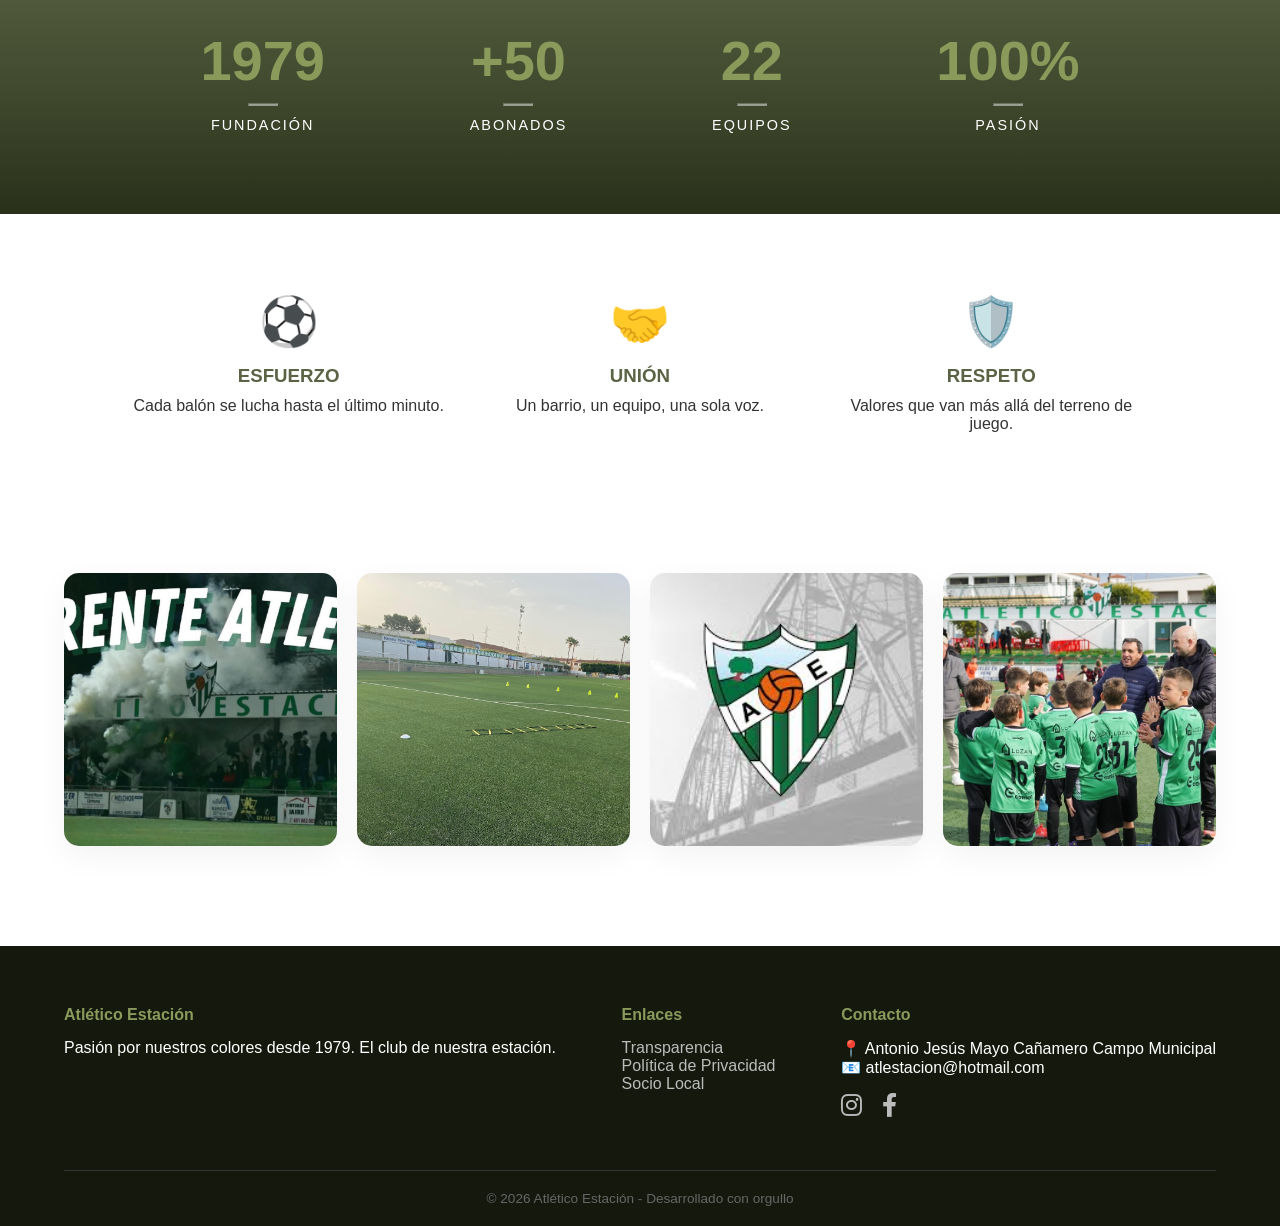
==== commit 9e94b290: "Update index.html" ====
--- a/index.html
+++ b/index.html
@@ -17,26 +17,26 @@
 <body>
 
     <header>
-       <nav class="navbar">
-    <div class="logo-container">
-        <img src="escudo.png" alt="Escudo" class="club-crest">
-        <span class="logo-text">Atlético Estación</span>
-    </div>
-    
-    <div id="mobile-menu" class="menu-toggle">
-        <span></span>
-        <span></span>
-        <span></span>
-    </div>
-
-    <ul class="nav-links" id="nav-list">
-        <li><a href="index.html">Inicio</a></li>
-        <li><a href="club.html">El Club</a></li>
-        <li><a href="plantilla.html">Plantilla</a></li>
-        <li><a href="partidos.html">Partidos</a></li>
-        <li><a href="contacto.html">Contacto</a></li>
-    </ul>
-</nav>
+        <nav class="navbar">
+            <div class="logo-container">
+                <img src="escudo.png" alt="Escudo" class="club-crest">
+                <span class="logo-text">Atlético Estación</span>
+            </div>
+            
+            <div id="boton-menu" class="menu-toggle">
+                <span></span>
+                <span></span>
+                <span></span>
+            </div>
+        
+            <ul class="nav-links" id="nav-list">
+                <li><a href="index.html">Inicio</a></li>
+                <li><a href="club.html">El Club</a></li>
+                <li><a href="plantilla.html">Plantilla</a></li>
+                <li><a href="partidos.html">Partidos</a></li>
+                <li><a href="contacto.html">Contacto</a></li>
+            </ul>
+        </nav>
     </header>
 
     <section class="hero">
--- a/style.css
+++ b/style.css
@@ -30,53 +30,76 @@
     position: relative;
 }
 
-/* Botón Hamburguesa Moderno */
+/* 1. Botón Hamburguesa Mejorado */
 .menu-toggle {
-    display: none;
+    display: none; /* Se oculta en PC */
     flex-direction: column;
+    justify-content: space-between;
+    width: 30px;      /* Ancho fijo */
+    height: 21px;     /* Alto fijo */
     cursor: pointer;
-    gap: 5px;
+    z-index: 1001;
 }
 
 .menu-toggle span {
-    width: 30px;
+    width: 100%;
     height: 4px;
     background-color: #004d00; /* Verde oscuro */
     border-radius: 2px;
-    transition: 0.3s;
-}
-
-/* --- AJUSTES PARA MÓVIL --- */
+    display: block; /* Forzamos que sea un bloque visible */
+}
+
+/* 2. AJUSTES PARA MÓVIL */
 @media (max-width: 768px) {
+    .navbar {
+        display: flex;
+        justify-content: space-between;
+        align-items: center;
+        padding: 15px 5%;
+        position: relative; /* Importante para que el menú no flote mal */
+    }
+
     .menu-toggle {
-        display: flex; /* Ahora sí se verá */
+        display: flex !important; /* Forzamos que se vea en móvil */
     }
 
     .logo-text {
-        font-size: 14px; /* Un poco más pequeño para que no choque */
-    }
-
+        font-size: 14px;
+    }
+
+    /* 3. Menú Desplegable */
     .nav-links {
-        display: none;
+        display: none; /* Oculto por defecto */
         flex-direction: column;
         position: absolute;
-        top: 100%;
+        top: 100%; /* Justo debajo de la navbar */
         left: 0;
         width: 100%;
-        background: #004d00;
-        padding: 20px 0;
+        background: #004d00; /* Fondo verde del club */
+        padding: 10px 0;
         z-index: 1000;
-    }
-
+        margin: 0;
+        list-style: none;
+    }
+
+    /* Esta clase es la que activa el JS */
     .nav-links.active {
-        display: flex;
+        display: flex !important;
+    }
+
+    .nav-links li {
+        width: 100%;
+        text-align: center;
     }
 
     .nav-links a {
-        color: white;
+        color: white !important;
         padding: 15px;
         display: block;
-    }
+        text-decoration: none;
+        border-bottom: 1px solid rgba(255,255,255,0.1);
+    }
+}
 
     /* Arreglo para el ticker de abajo (Próximo partido) */
     .live-ticker, .next-match-bar {
@@ -1157,3 +1180,50 @@
         margin: 15px 0;
     }
 }
+
+@media (max-width: 768px) {
+    /* Forzamos que la navbar no esconda nada */
+    .navbar {
+        overflow: visible !important;
+        display: flex !important;
+        justify-content: space-between !important;
+        height: 80px !important;
+    }
+
+    /* Botón con color llamativo para encontrarlo */
+    #boton-menu {
+        display: flex !important;
+        flex-direction: column;
+        justify-content: space-around;
+        width: 40px !important;
+        height: 30px !important;
+        background: #f0f0f0; /* Fondo gris suave para verlo */
+        border: 2px solid red; /* BORDE ROJO TEMPORAL - SI VES EL CUADRO, EL BOTÓN ESTÁ AHÍ */
+        padding: 5px;
+        z-index: 9999;
+        cursor: pointer;
+    }
+
+    #boton-menu span {
+        display: block;
+        width: 100%;
+        height: 4px;
+        background-color: #004d00 !important; /* Las rayas verdes */
+        border-radius: 2px;
+    }
+
+    /* Aseguramos que el menú se despliegue */
+    .nav-links {
+        display: none;
+        position: absolute;
+        top: 80px;
+        left: 0;
+        width: 100%;
+        background: #004d00;
+        z-index: 9998;
+    }
+
+    .nav-links.active {
+        display: flex !important;
+    }
+}
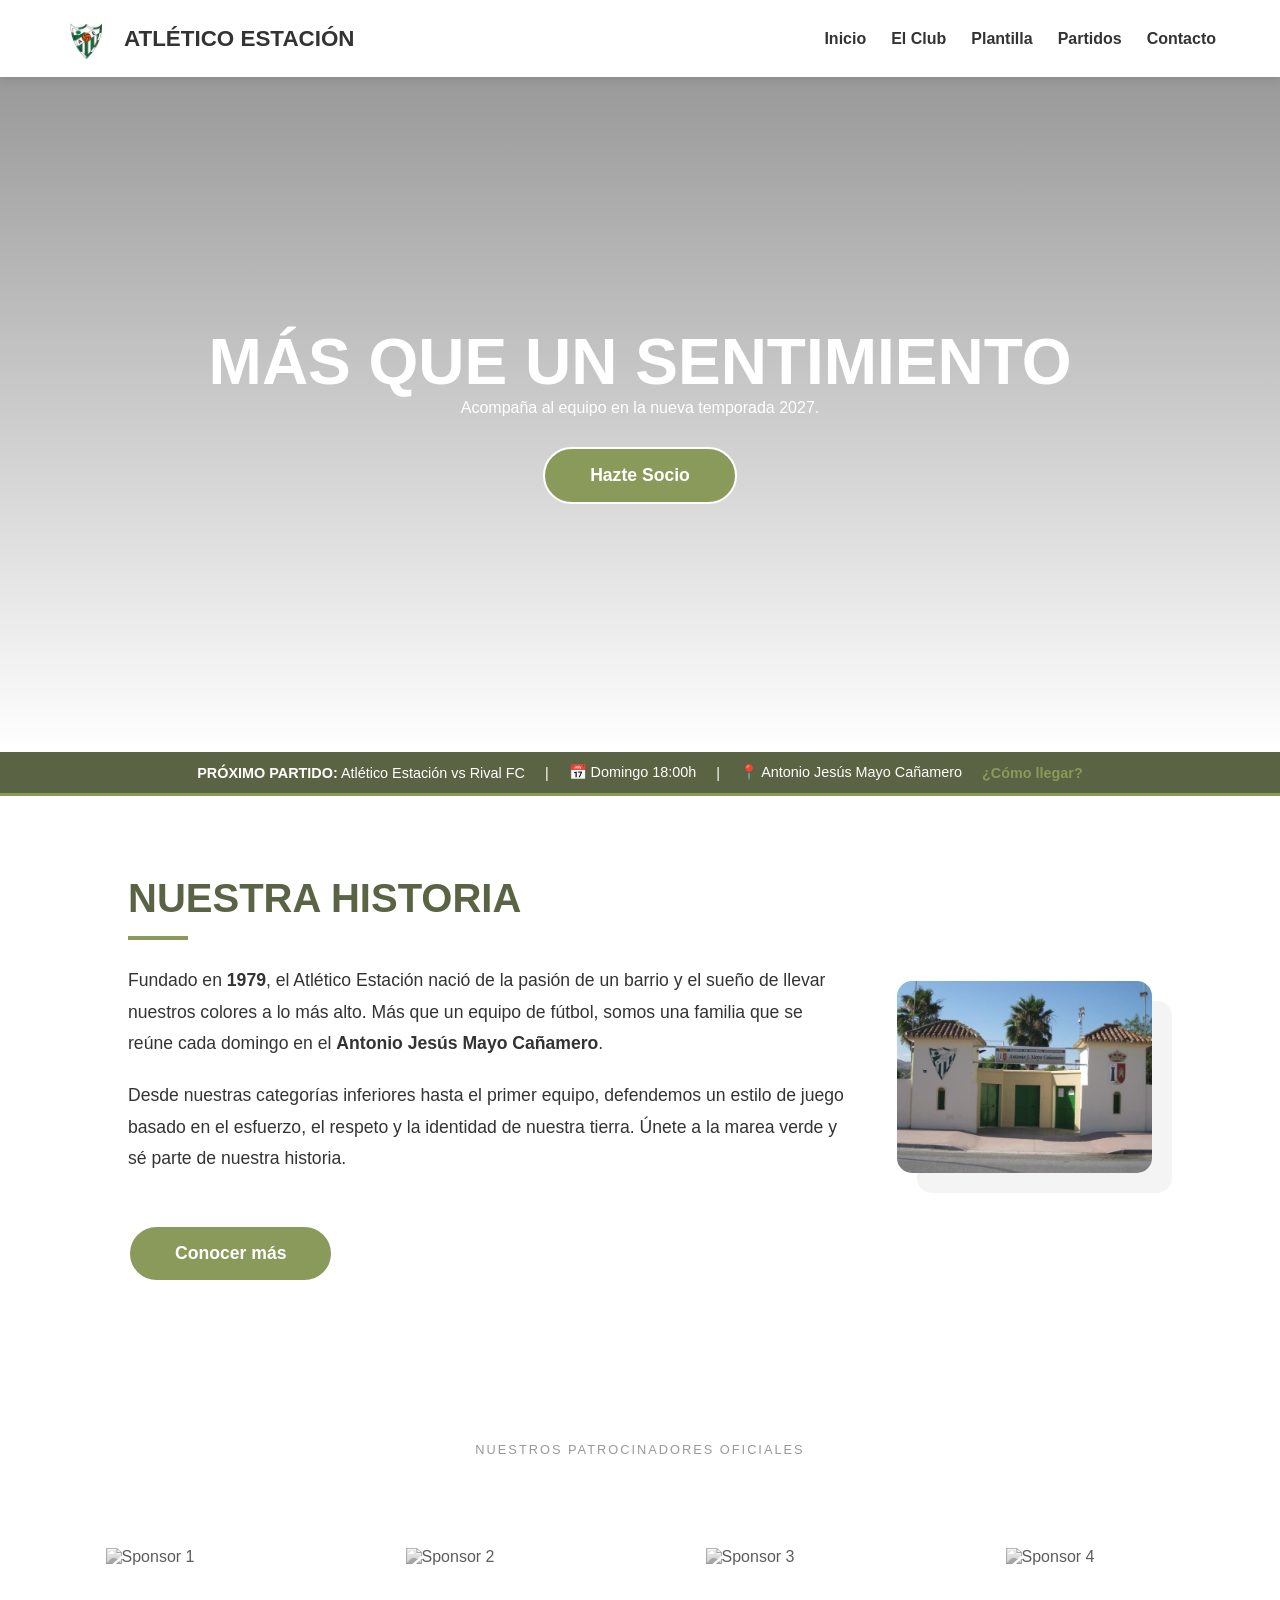
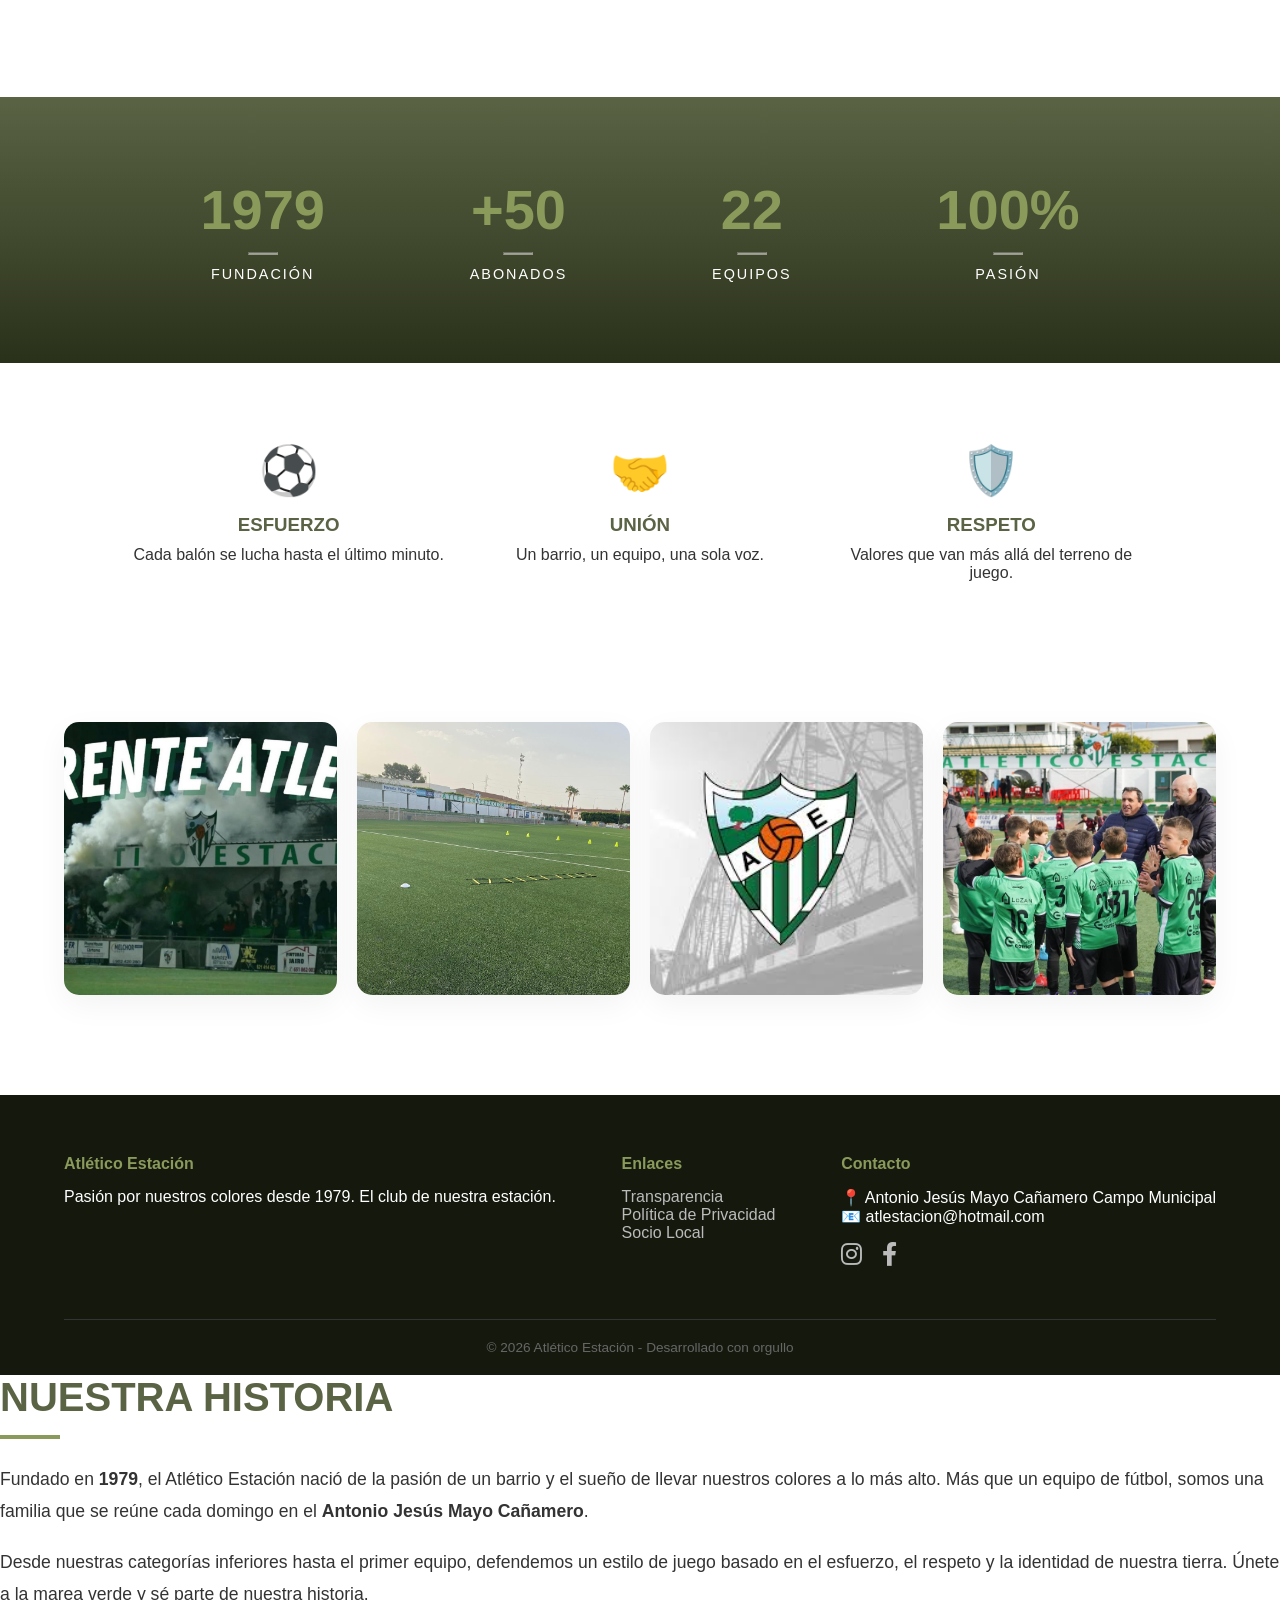
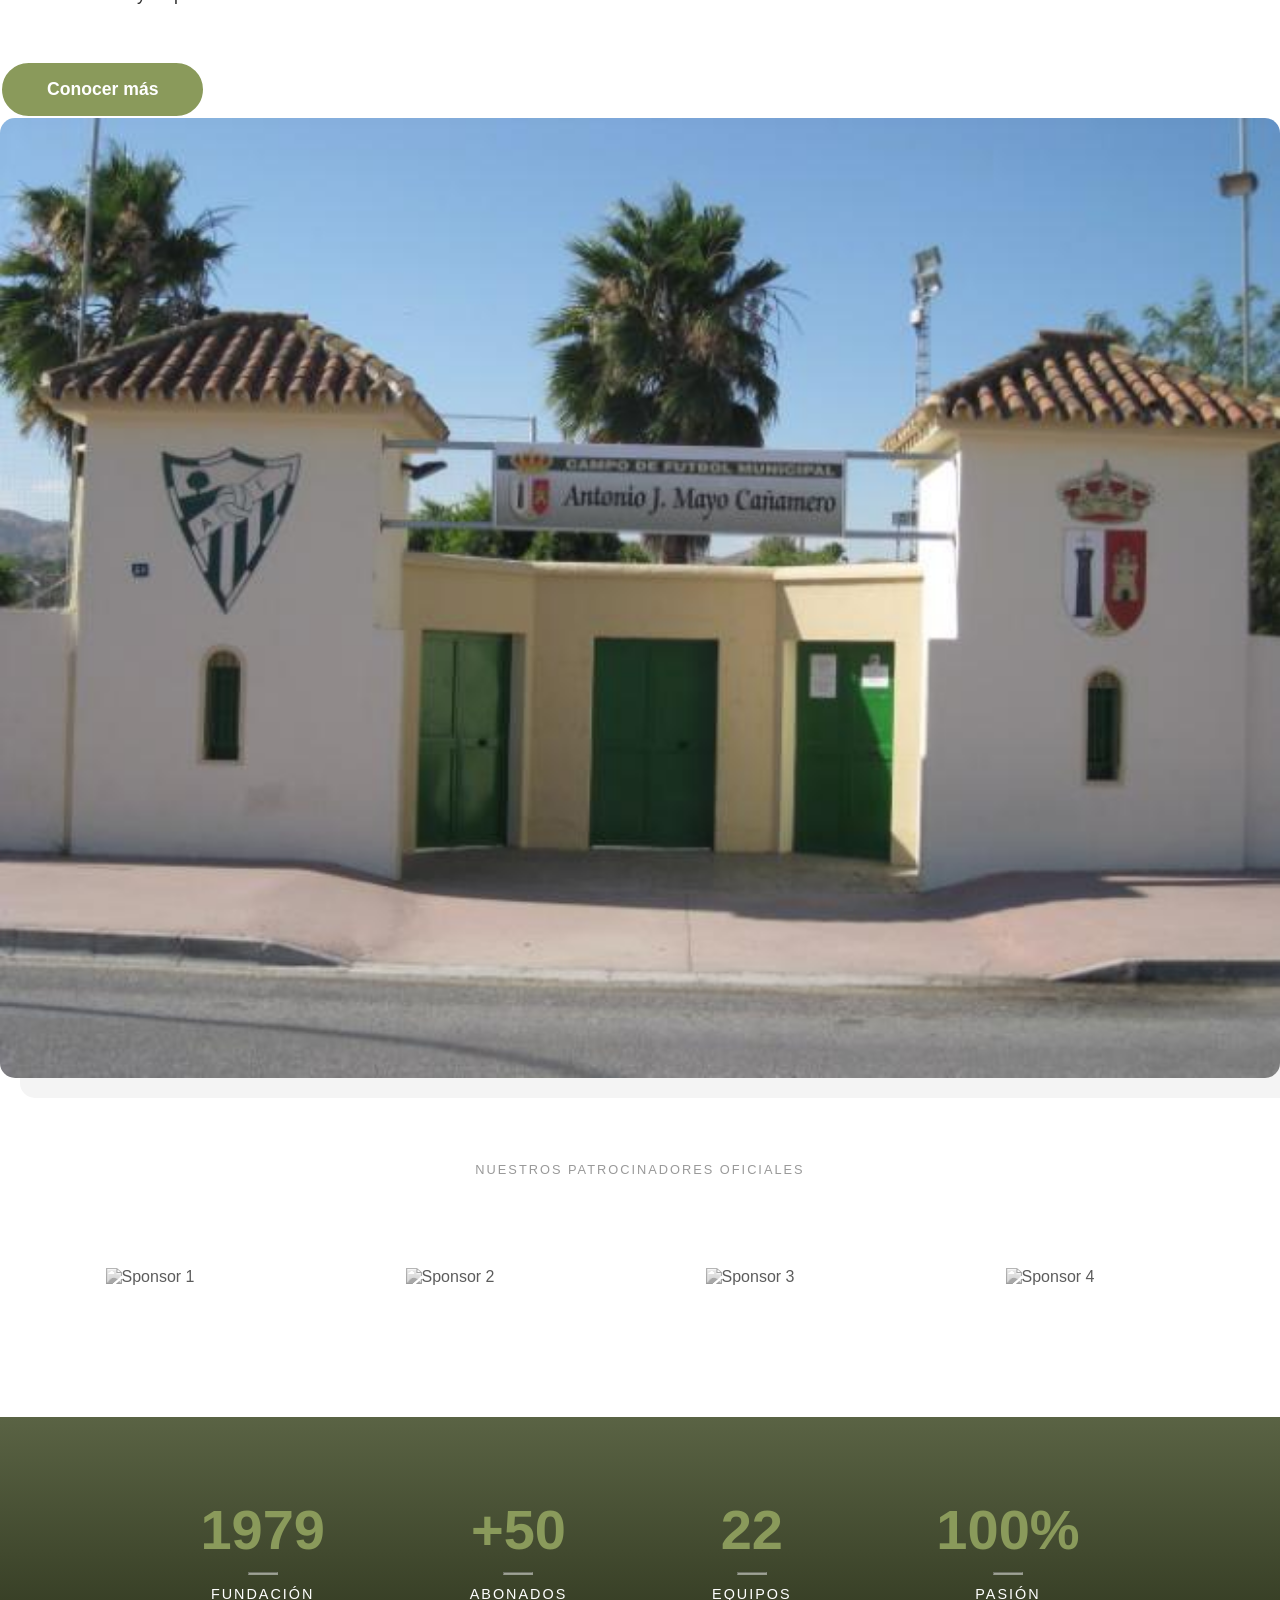
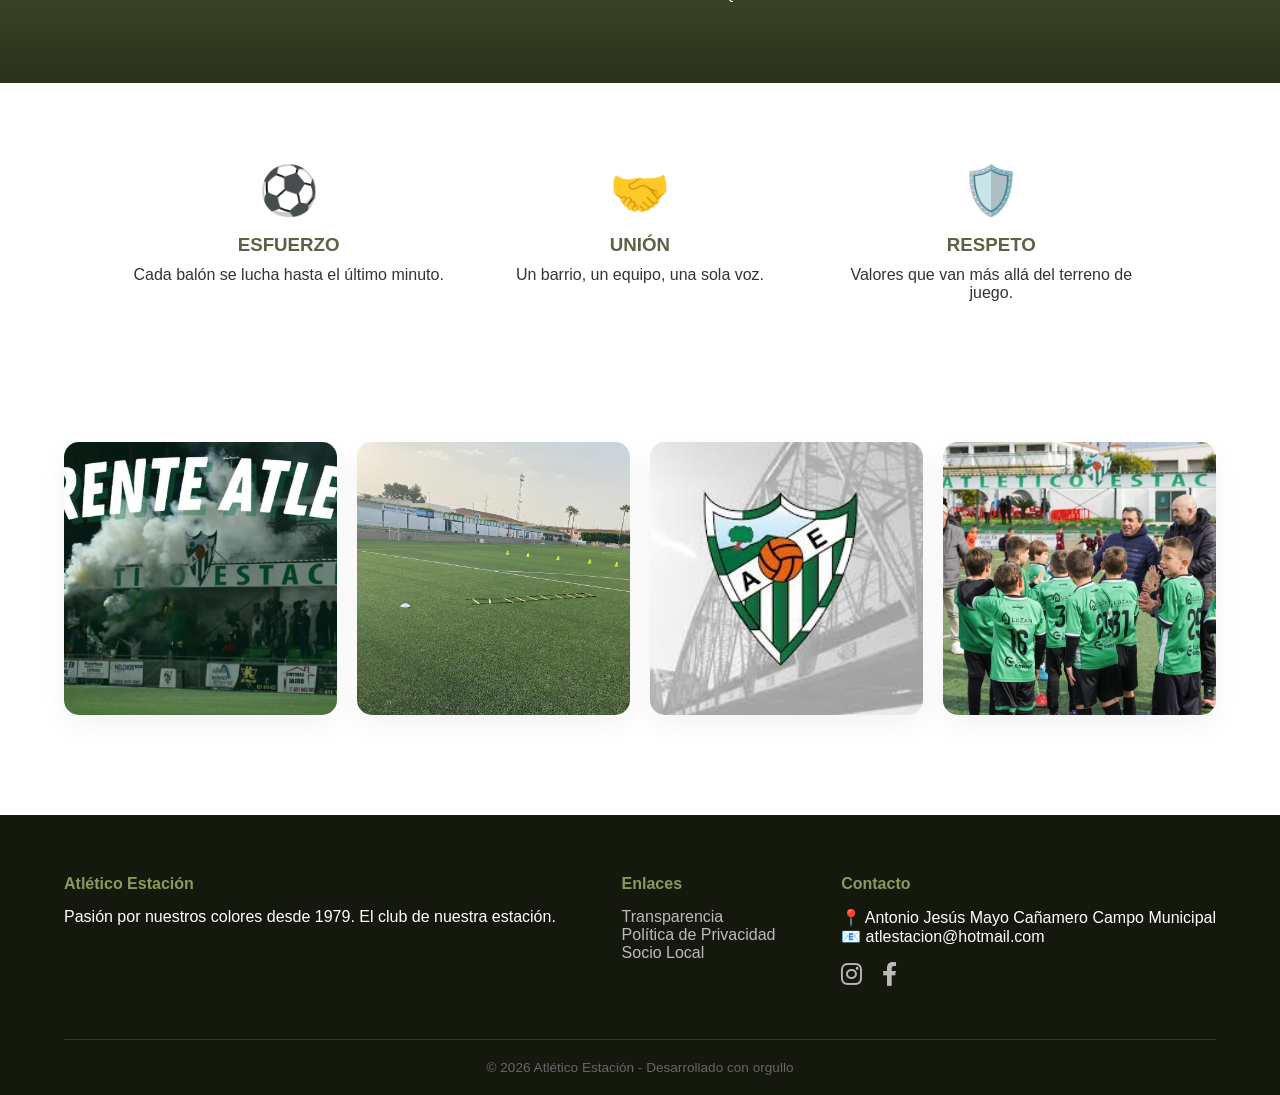
==== commit 57d2d4bf: "Update index.html" ====
--- a/index.html
+++ b/index.html
@@ -23,12 +23,9 @@
                 <span class="logo-text">Atlético Estación</span>
             </div>
             
-            <div id="boton-menu" class="menu-toggle">
-                <span></span>
-                <span></span>
-                <span></span>
-            </div>
-        
+            <button class="menu-toggle" id="mobile-menu">
+                <i class="fas fa-bars"></i> </button>
+
             <ul class="nav-links" id="nav-list">
                 <li><a href="index.html">Inicio</a></li>
                 <li><a href="club.html">El Club</a></li>
@@ -190,13 +187,153 @@
     </script>
 
     <script>
-    const menu = document.getElementById('mobile-menu');
-    const links = document.getElementById('nav-list');
-
-    menu.onclick = function() {
-        links.classList.toggle('active');
-        console.log("Cambiando estado del menú");
-    };
-</script>
+        const menuBtn = document.getElementById('mobile-menu');
+        const navList = document.getElementById('nav-list');
+
+        menuBtn.addEventListener('click', () => {
+            navList.classList.toggle('active');
+        });
+    </script>
+</body>
+</html>            <div class="intro-text">
+                <h2>Nuestra Historia</h2>
+                <hr class="separator">
+                <p>Fundado en <strong>1979</strong>, el Atlético Estación nació de la pasión de un barrio y el sueño de llevar nuestros colores a lo más alto. Más que un equipo de fútbol, somos una familia que se reúne cada domingo en el <strong>Antonio Jesús Mayo Cañamero</strong>.</p>
+                <p>Desde nuestras categorías inferiores hasta el primer equipo, defendemos un estilo de juego basado en el esfuerzo, el respeto y la identidad de nuestra tierra. Únete a la marea verde y sé parte de nuestra historia.</p>
+                <a href="club.html" class="btn-secondary">Conocer más</a>
+            </div>
+            <div class="intro-image">
+                <img src="estadio.png" alt="Estadio Atlético Estación">
+            </div>
+        </div>
+    </section>
+
+    <section class="sponsors">
+        <p>Nuestros patrocinadores oficiales</p>
+        <div class="slider">
+            <div class="slide-track">
+                <div class="slide"><img src="logo1.png" alt="Sponsor 1"></div>
+                <div class="slide"><img src="logo2.png" alt="Sponsor 2"></div>
+                <div class="slide"><img src="logo3.png" alt="Sponsor 3"></div>
+                <div class="slide"><img src="logo4.png" alt="Sponsor 4"></div>
+                <div class="slide"><img src="logo5.png" alt="Sponsor 5"></div>
+                <div class="slide"><img src="logo6.png" alt="Sponsor 6"></div>
+                <div class="slide"><img src="logo7.png" alt="Sponsor 7"></div>
+
+                <div class="slide"><img src="logo1.png" alt="Sponsor 1"></div>
+                <div class="slide"><img src="logo2.png" alt="Sponsor 2"></div>
+                <div class="slide"><img src="logo3.png" alt="Sponsor 3"></div>
+                <div class="slide"><img src="logo4.png" alt="Sponsor 4"></div>
+                <div class="slide"><img src="logo5.png" alt="Sponsor 5"></div>
+                <div class="slide"><img src="logo6.png" alt="Sponsor 6"></div>
+                <div class="slide"><img src="logo7.png" alt="Sponsor 7"></div>
+            </div>
+        </div>
+    </section>
+
+    <section class="stats-bar">
+        <div class="stat-item">
+            <span class="stat-number">1979</span>
+            <hr class="stat-line">
+            <span class="stat-desc">Fundación</span>
+        </div>
+        <div class="stat-item">
+            <span class="stat-number">+50</span>
+            <hr class="stat-line">
+            <span class="stat-desc">Abonados</span>
+        </div>
+        <div class="stat-item">
+            <span class="stat-number">22</span>
+            <hr class="stat-line">
+            <span class="stat-desc">Equipos</span>
+        </div>
+        <div class="stat-item">
+            <span class="stat-number">100%</span>
+            <hr class="stat-line">
+            <span class="stat-desc">Pasión</span>
+        </div>
+    </section>
+
+    <section class="values-section">
+        <div class="value-card">
+            <div class="value-icon">⚽</div>
+            <h3>Esfuerzo</h3>
+            <p>Cada balón se lucha hasta el último minuto.</p>
+        </div>
+        <div class="value-card">
+            <div class="value-icon">🤝</div>
+            <h3>Unión</h3>
+            <p>Un barrio, un equipo, una sola voz.</p>
+        </div>
+        <div class="value-card">
+            <div class="value-icon">🛡️</div>
+            <h3>Respeto</h3>
+            <p>Valores que van más allá del terreno de juego.</p>
+        </div>
+    </section>
+
+    <section class="fan-gallery">
+        <div class="gallery-container">
+            <div class="gallery-item"><img src="aficion.png" alt="Afición"></div>
+            <div class="gallery-item"><img src="estadio2.png" alt="Estadio"></div>
+            <div class="gallery-item"><img src="equipo.png" alt="Equipo"></div>
+            <div class="gallery-item"><img src="cantera.png" alt="Cantera"></div>
+        </div>
+    </section>
+
+    <footer class="main-footer">
+        <div class="footer-content">
+            <div class="footer-section">
+                <h4>Atlético Estación</h4>
+                <p>Pasión por nuestros colores desde 1979. El club de nuestra estación.</p>
+            </div>
+            <div class="footer-section">
+                <h4>Enlaces</h4>
+                <ul>
+                    <li><a href="transparencia.html">Transparencia</a></li>
+                    <li><a href="privacidad.html">Política de Privacidad</a></li>
+                    <li><a href="socio.html">Socio Local</a></li>
+                </ul>
+            </div>
+            <div class="footer-section">
+                <h4>Contacto</h4>
+                <p>📍 Antonio Jesús Mayo Cañamero Campo Municipal</p>
+                <p>📧 atlestacion@hotmail.com</p>
+                <div class="social-links">
+                <a href="https://instagram.com/atlestacion" class="social-icon" target="_blank">
+                    <i class="fab fa-instagram"></i>
+                </a>
+                <a href="https://facebook.com/atleticoestacion" class="social-icon" target="_blank">
+                    <i class="fab fa-facebook-f"></i>
+                </a>
+            </div>
+            </div>
+        </div>
+        <div class="footer-bottom">
+            <p>&copy; 2026 Atlético Estación - Desarrollado con orgullo</p>
+        </div>
+    </footer>
+
+    <script>
+        const menu = document.querySelector('#mobile-menu');
+        const menuLinks = document.querySelector('.nav-links');
+
+        menu.addEventListener('click', function() {
+            menu.classList.toggle('is-active');
+            menuLinks.classList.toggle('active');
+        });
+    </script>
+
+    <script>
+        const btn = document.getElementById('boton-menu');
+        const menu = document.getElementById('nav-list');
+    
+        if(btn) {
+            btn.onclick = function() {
+                menu.classList.toggle('active');
+                console.log("Menú abierto");
+            }
+        }
+    </script>
 </body>
 </html>
--- a/style.css
+++ b/style.css
@@ -20,93 +20,53 @@
 overflow-x: hidden;
 }
 
-/* Navbar General */
+/* Navegación */
 .navbar {
-    display: flex;
-    justify-content: space-between;
-    align-items: center;
-    padding: 10px 5%;
-    background: #fff; /* O el color de tu club */
-    position: relative;
-}
-
-/* 1. Botón Hamburguesa Mejorado */
-.menu-toggle {
-    display: none; /* Se oculta en PC */
-    flex-direction: column;
-    justify-content: space-between;
-    width: 30px;      /* Ancho fijo */
-    height: 21px;     /* Alto fijo */
-    cursor: pointer;
-    z-index: 1001;
-}
-
-.menu-toggle span {
-    width: 100%;
-    height: 4px;
-    background-color: #004d00; /* Verde oscuro */
-    border-radius: 2px;
-    display: block; /* Forzamos que sea un bloque visible */
-}
-
-/* 2. AJUSTES PARA MÓVIL */
-@media (max-width: 768px) {
-    .navbar {
-        display: flex;
-        justify-content: space-between;
-        align-items: center;
-        padding: 15px 5%;
-        position: relative; /* Importante para que el menú no flote mal */
-    }
-
-    .menu-toggle {
-        display: flex !important; /* Forzamos que se vea en móvil */
-    }
-
-    .logo-text {
-        font-size: 14px;
-    }
-
-    /* 3. Menú Desplegable */
-    .nav-links {
-        display: none; /* Oculto por defecto */
-        flex-direction: column;
-        position: absolute;
-        top: 100%; /* Justo debajo de la navbar */
-        left: 0;
-        width: 100%;
-        background: #004d00; /* Fondo verde del club */
-        padding: 10px 0;
-        z-index: 1000;
-        margin: 0;
-        list-style: none;
-    }
-
-    /* Esta clase es la que activa el JS */
-    .nav-links.active {
-        display: flex !important;
-    }
-
-    .nav-links li {
-        width: 100%;
-        text-align: center;
-    }
-
-    .nav-links a {
-        color: white !important;
-        padding: 15px;
-        display: block;
-        text-decoration: none;
-        border-bottom: 1px solid rgba(255,255,255,0.1);
-    }
-}
-
-    /* Arreglo para el ticker de abajo (Próximo partido) */
-    .live-ticker, .next-match-bar {
-        font-size: 10px; /* Reducimos letra en móvil */
-        flex-wrap: wrap;
-        height: auto;
-    }
+display: flex;
+justify-content: space-between;
+align-items: center;
+background-color: var(--blanco);
+padding: 1rem 5%;
+box-shadow: 0 2px 10px rgba(0,0,0,0.1);
+position: sticky;
+top: 0;
+z-index: 1000;
+}
+
+.logo-container {
+display: flex;
+align-items: center;
+gap: 15px;
+}
+
+.club-crest {
+height: 45px;
+}
+
+.logo-text {
+font-size: 1.4rem;
+font-weight: bold;
+text-transform: uppercase;
+}
+
+.nav-links {
+display: flex;
+list-style: none;
+}
+
+.nav-links li {
+margin-left: 25px;
+}
+
+.nav-links a {
+color: #333;
+text-decoration: none;
+font-weight: 600;
+transition: 0.3s;
+}
+
+.nav-links a:hover {
+color: var(--verde-claro);
 }
 
 /* Sección Hero */
@@ -1180,50 +1140,3 @@
         margin: 15px 0;
     }
 }
-
-@media (max-width: 768px) {
-    /* Forzamos que la navbar no esconda nada */
-    .navbar {
-        overflow: visible !important;
-        display: flex !important;
-        justify-content: space-between !important;
-        height: 80px !important;
-    }
-
-    /* Botón con color llamativo para encontrarlo */
-    #boton-menu {
-        display: flex !important;
-        flex-direction: column;
-        justify-content: space-around;
-        width: 40px !important;
-        height: 30px !important;
-        background: #f0f0f0; /* Fondo gris suave para verlo */
-        border: 2px solid red; /* BORDE ROJO TEMPORAL - SI VES EL CUADRO, EL BOTÓN ESTÁ AHÍ */
-        padding: 5px;
-        z-index: 9999;
-        cursor: pointer;
-    }
-
-    #boton-menu span {
-        display: block;
-        width: 100%;
-        height: 4px;
-        background-color: #004d00 !important; /* Las rayas verdes */
-        border-radius: 2px;
-    }
-
-    /* Aseguramos que el menú se despliegue */
-    .nav-links {
-        display: none;
-        position: absolute;
-        top: 80px;
-        left: 0;
-        width: 100%;
-        background: #004d00;
-        z-index: 9998;
-    }
-
-    .nav-links.active {
-        display: flex !important;
-    }
-}
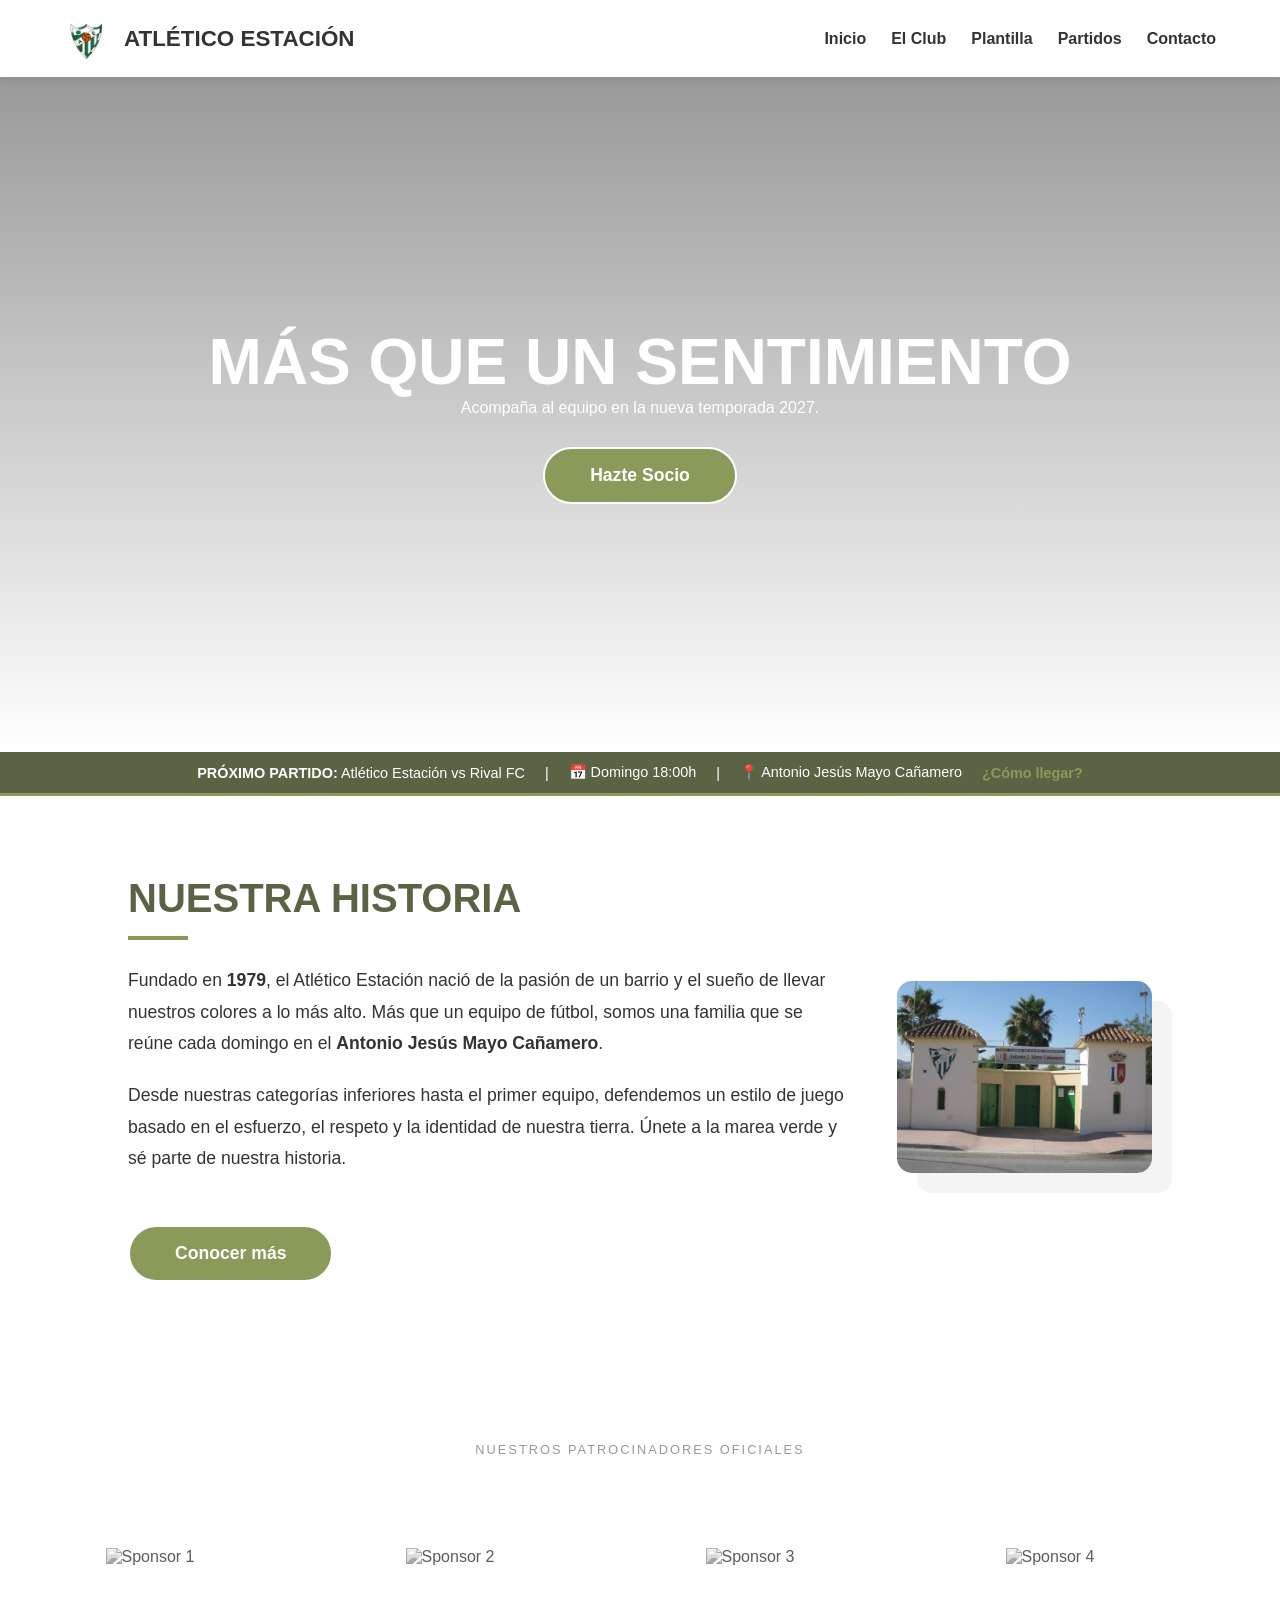
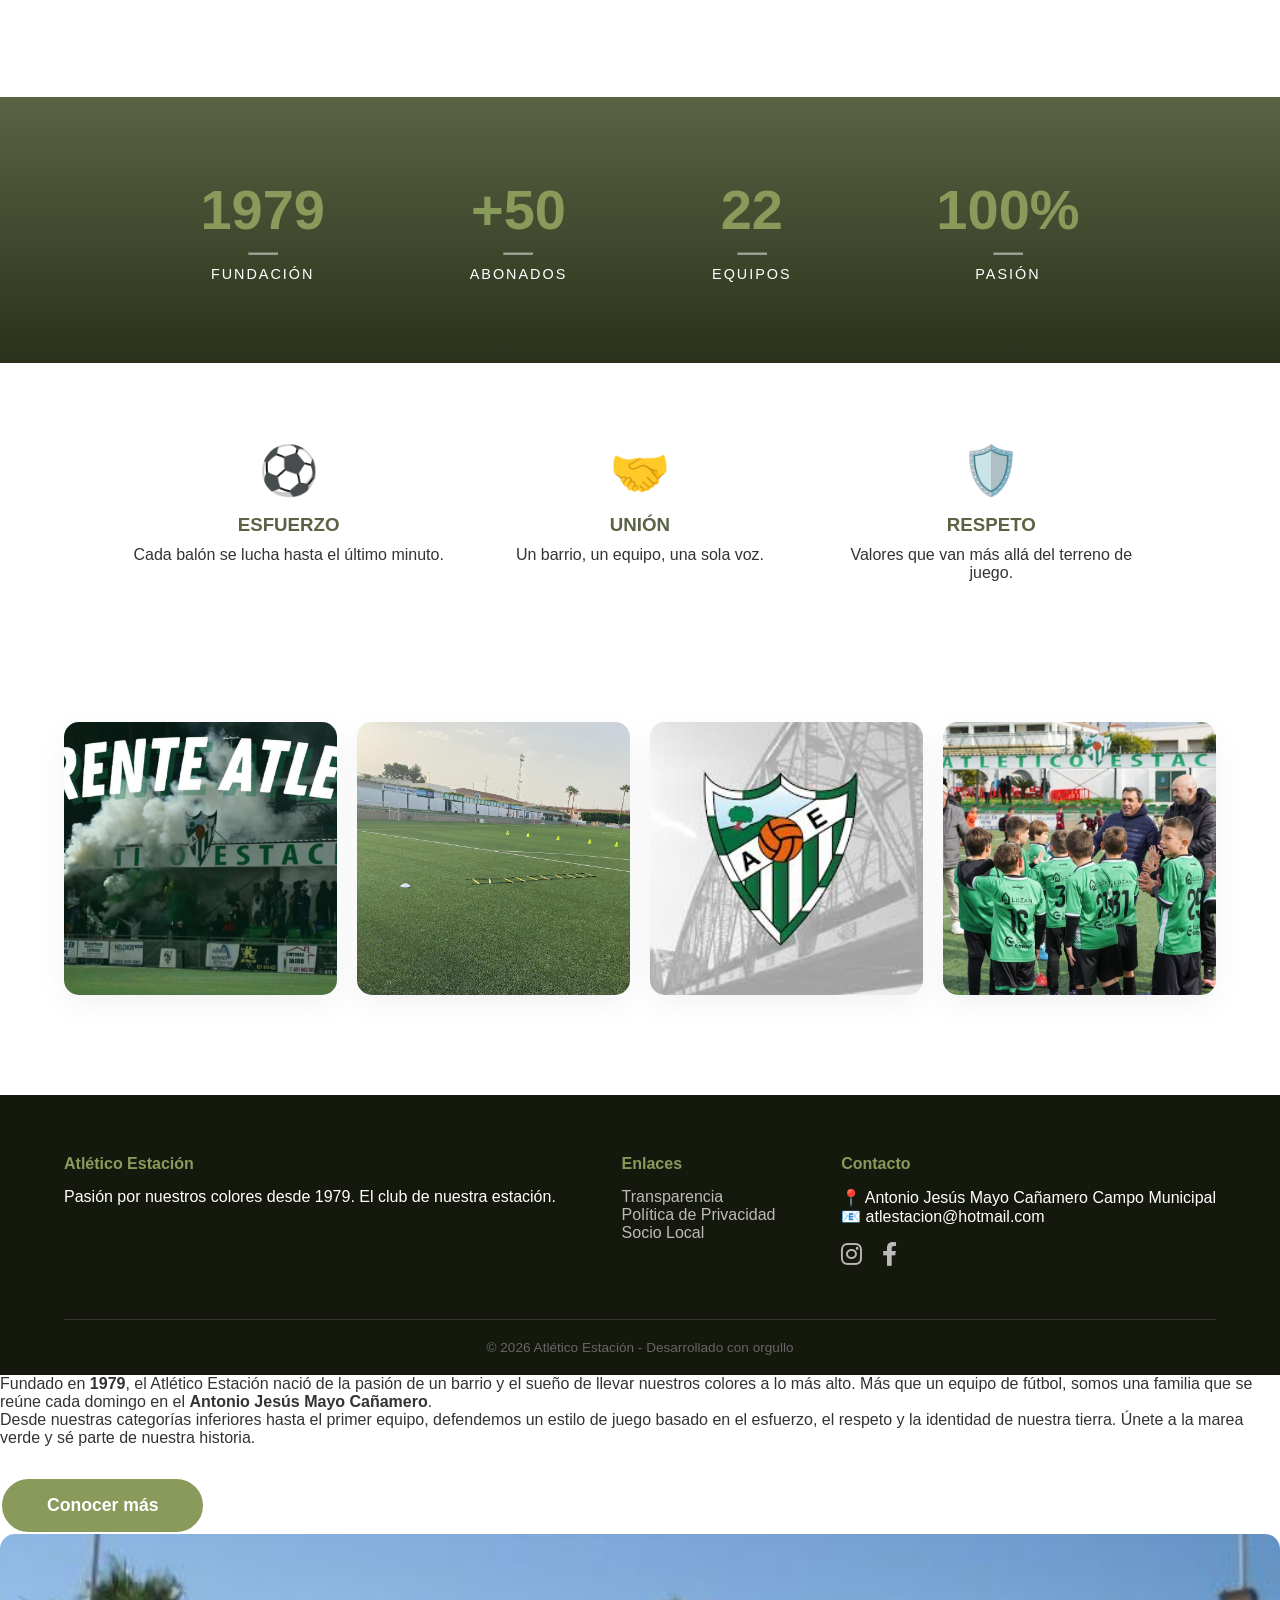
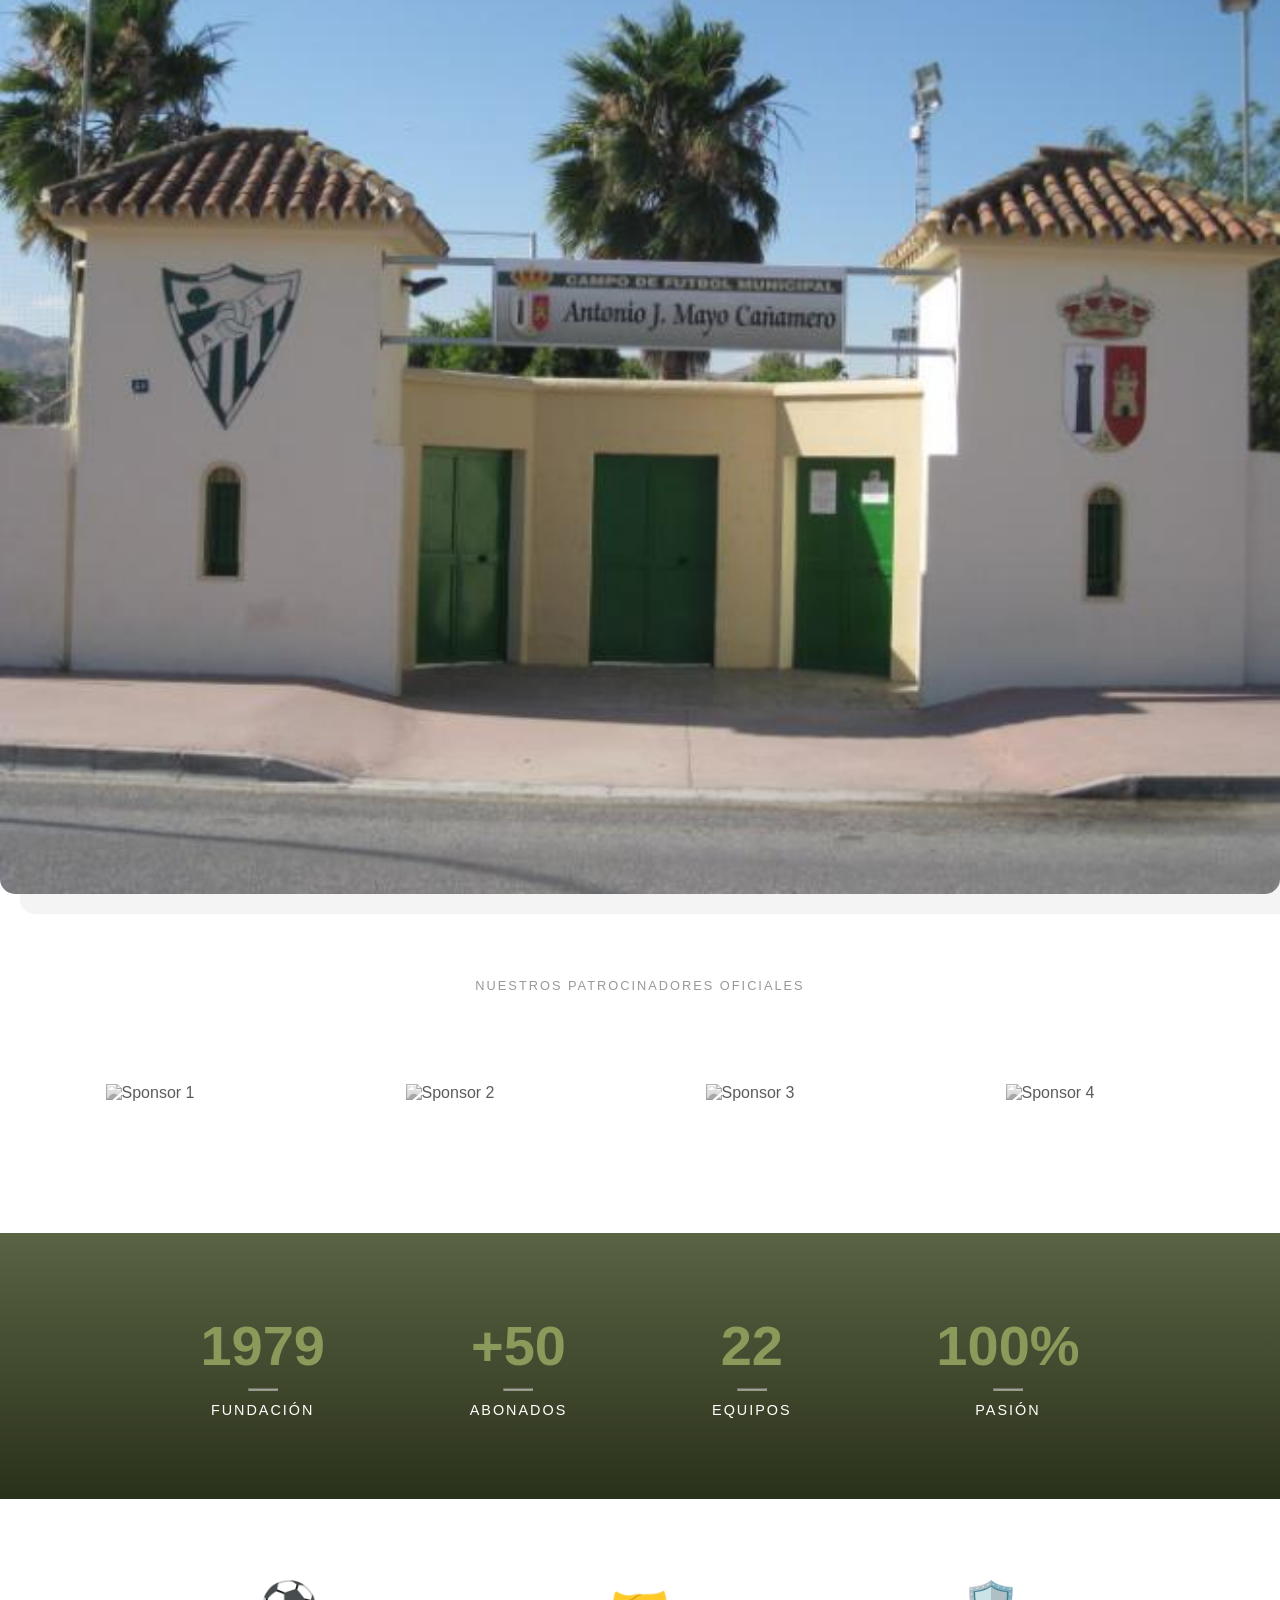
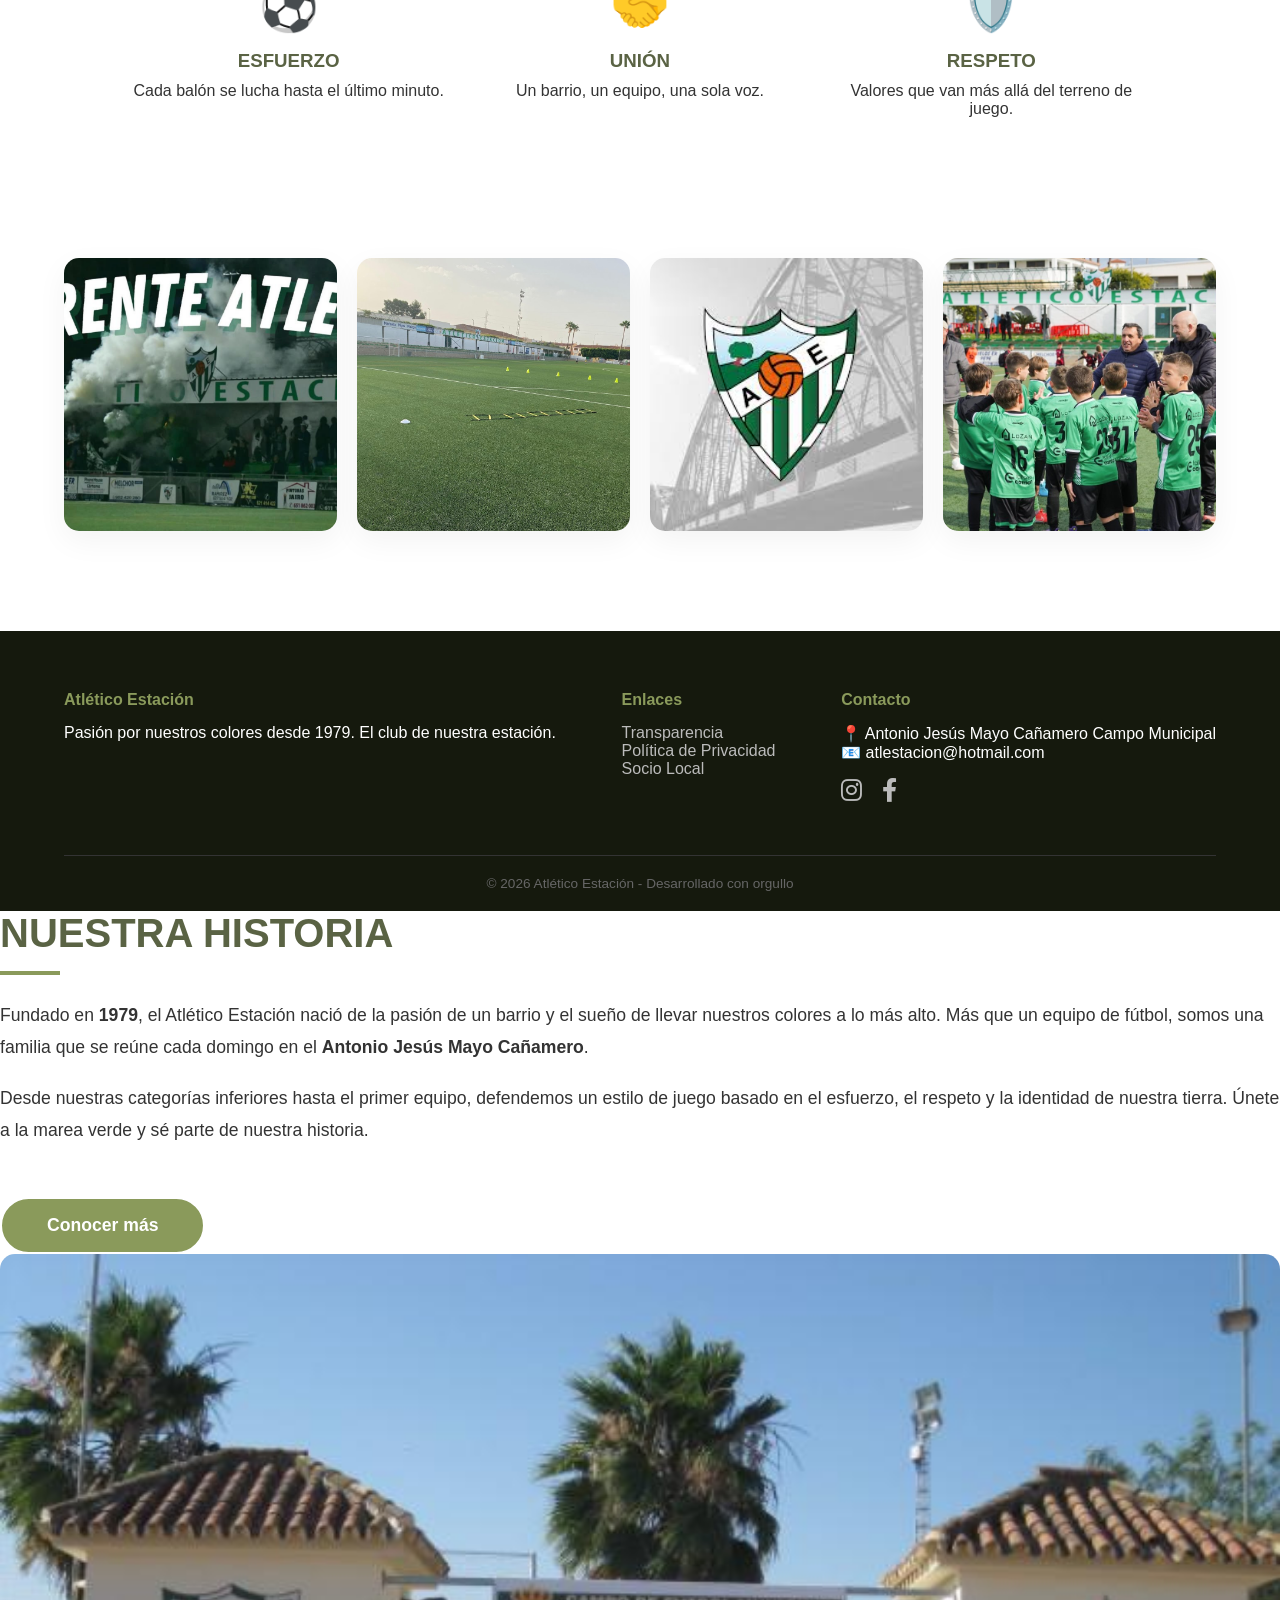
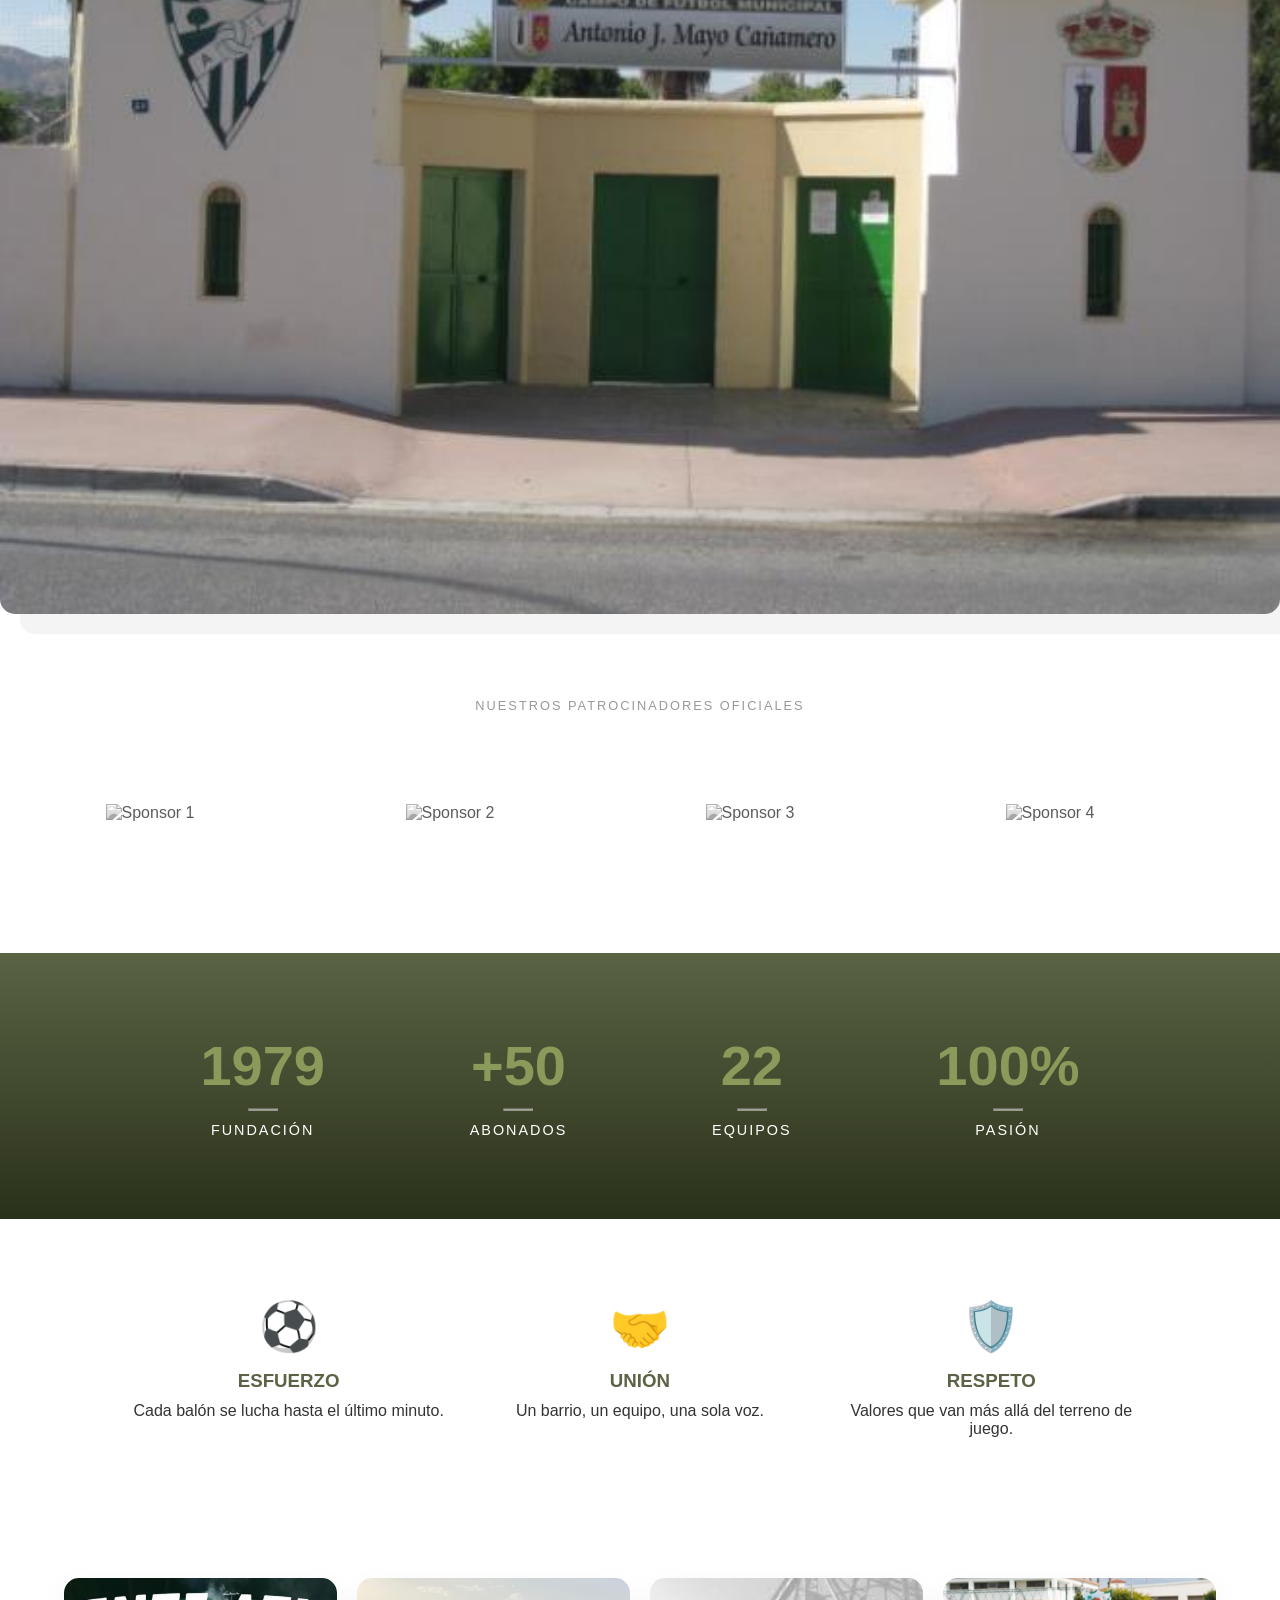
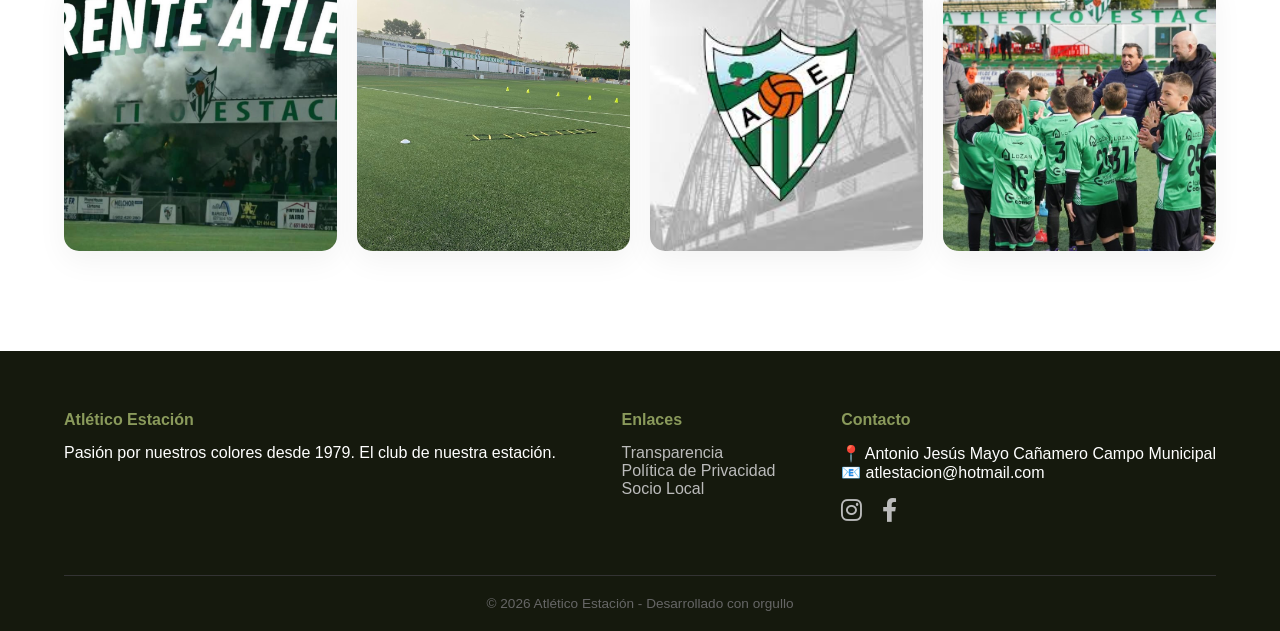
==== commit 6fca6a56: "Update index.html" ====
--- a/index.html
+++ b/index.html
@@ -61,6 +61,128 @@
                 <h2>Nuestra Historia</h2>
                 <hr class="separator">
                 <p>Fundado en <strong>1979</strong>, el Atlético Estación nació de la pasión de un barrio y el sueño de llevar nuestros colores a lo más alto. Más que un equipo de fútbol, somos una familia que se reúne cada domingo en el <strong>Antonio Jesús Mayo Cañamero</strong>.</p>
+                <p>Desde nuestras categorías inferiores hasta el primer equipo, defendemos un estilo de juego basado en el esfuerzo, el respeto y la identidad de nuestra tierra. Únete a la marea verde y sé parte de nuestra historia.</p>
+                <a href="club.html" class="btn-secondary">Conocer más</a>
+            </div>
+            <div class="intro-image">
+                <img src="estadio.png" alt="Estadio Atlético Estación">
+            </div>
+        </div>
+    </section>
+
+    <section class="sponsors">
+        <p>Nuestros patrocinadores oficiales</p>
+        <div class="slider">
+            <div class="slide-track">
+                <div class="slide"><img src="logo1.png" alt="Sponsor 1"></div>
+                <div class="slide"><img src="logo2.png" alt="Sponsor 2"></div>
+                <div class="slide"><img src="logo3.png" alt="Sponsor 3"></div>
+                <div class="slide"><img src="logo4.png" alt="Sponsor 4"></div>
+                <div class="slide"><img src="logo5.png" alt="Sponsor 5"></div>
+                <div class="slide"><img src="logo6.png" alt="Sponsor 6"></div>
+                <div class="slide"><img src="logo7.png" alt="Sponsor 7"></div>
+
+                <div class="slide"><img src="logo1.png" alt="Sponsor 1"></div>
+                <div class="slide"><img src="logo2.png" alt="Sponsor 2"></div>
+                <div class="slide"><img src="logo3.png" alt="Sponsor 3"></div>
+                <div class="slide"><img src="logo4.png" alt="Sponsor 4"></div>
+                <div class="slide"><img src="logo5.png" alt="Sponsor 5"></div>
+                <div class="slide"><img src="logo6.png" alt="Sponsor 6"></div>
+                <div class="slide"><img src="logo7.png" alt="Sponsor 7"></div>
+            </div>
+        </div>
+    </section>
+
+    <section class="stats-bar">
+        <div class="stat-item">
+            <span class="stat-number">1979</span>
+            <hr class="stat-line">
+            <span class="stat-desc">Fundación</span>
+        </div>
+        <div class="stat-item">
+            <span class="stat-number">+50</span>
+            <hr class="stat-line">
+            <span class="stat-desc">Abonados</span>
+        </div>
+        <div class="stat-item">
+            <span class="stat-number">22</span>
+            <hr class="stat-line">
+            <span class="stat-desc">Equipos</span>
+        </div>
+        <div class="stat-item">
+            <span class="stat-number">100%</span>
+            <hr class="stat-line">
+            <span class="stat-desc">Pasión</span>
+        </div>
+    </section>
+
+    <section class="values-section">
+        <div class="value-card">
+            <div class="value-icon">⚽</div>
+            <h3>Esfuerzo</h3>
+            <p>Cada balón se lucha hasta el último minuto.</p>
+        </div>
+        <div class="value-card">
+            <div class="value-icon">🤝</div>
+            <h3>Unión</h3>
+            <p>Un barrio, un equipo, una sola voz.</p>
+        </div>
+        <div class="value-card">
+            <div class="value-icon">🛡️</div>
+            <h3>Respeto</h3>
+            <p>Valores que van más allá del terreno de juego.</p>
+        </div>
+    </section>
+
+    <section class="fan-gallery">
+        <div class="gallery-container">
+            <div class="gallery-item"><img src="aficion.png" alt="Afición"></div>
+            <div class="gallery-item"><img src="estadio2.png" alt="Estadio"></div>
+            <div class="gallery-item"><img src="equipo.png" alt="Equipo"></div>
+            <div class="gallery-item"><img src="cantera.png" alt="Cantera"></div>
+        </div>
+    </section>
+
+    <footer class="main-footer">
+        <div class="footer-content">
+            <div class="footer-section">
+                <h4>Atlético Estación</h4>
+                <p>Pasión por nuestros colores desde 1979. El club de nuestra estación.</p>
+            </div>
+            <div class="footer-section">
+                <h4>Enlaces</h4>
+                <ul>
+                    <li><a href="transparencia.html">Transparencia</a></li>
+                    <li><a href="privacidad.html">Política de Privacidad</a></li>
+                    <li><a href="socio.html">Socio Local</a></li>
+                </ul>
+            </div>
+            <div class="footer-section">
+                <h4>Contacto</h4>
+                <p>📍 Antonio Jesús Mayo Cañamero Campo Municipal</p>
+                <p>📧 atlestacion@hotmail.com</p>
+                <div class="social-links">
+                <a href="https://instagram.com/atlestacion" class="social-icon" target="_blank">
+                    <i class="fab fa-instagram"></i>
+                </a>
+                <a href="https://facebook.com/atleticoestacion" class="social-icon" target="_blank">
+                    <i class="fab fa-facebook-f"></i>
+                </a>
+            </div>
+            </div>
+        </div>
+        <div class="footer-bottom">
+            <p>&copy; 2026 Atlético Estación - Desarrollado con orgullo</p>
+        </div>
+    </footer>
+
+    <script>
+        document.getElementById('mobile-menu').addEventListener('click', function() {
+            document.getElementById('nav-list').classList.toggle('active');
+        });
+    </script>
+</body>
+</html>                <p>Fundado en <strong>1979</strong>, el Atlético Estación nació de la pasión de un barrio y el sueño de llevar nuestros colores a lo más alto. Más que un equipo de fútbol, somos una familia que se reúne cada domingo en el <strong>Antonio Jesús Mayo Cañamero</strong>.</p>
                 <p>Desde nuestras categorías inferiores hasta el primer equipo, defendemos un estilo de juego basado en el esfuerzo, el respeto y la identidad de nuestra tierra. Únete a la marea verde y sé parte de nuestra historia.</p>
                 <a href="club.html" class="btn-secondary">Conocer más</a>
             </div>
--- a/style.css
+++ b/style.css
@@ -31,6 +31,7 @@
 position: sticky;
 top: 0;
 z-index: 1000;
+position: relative;
 }
 
 .logo-container {
@@ -1107,7 +1108,7 @@
     display: none;
     background: none;
     border: none;
-    color: white;
+    color: var(--verde-oscuro);
     font-size: 1.8rem;
     cursor: pointer;
 }
@@ -1122,13 +1123,14 @@
         display: none; /* Escondemos el menú por defecto */
         flex-direction: column;
         position: absolute;
-        top: 70px; /* Ajusta según la altura de tu navbar */
+        top: 100%; /* Se posiciona justo debajo del navbar */
         left: 0;
         width: 100%;
         background-color: var(--verde-oscuro);
         padding: 20px 0;
         text-align: center;
         z-index: 1000;
+        box-shadow: 0 5px 15px rgba(0,0,0,0.2);
     }
 
     /* Clase que añadiremos con JS para mostrarlo */
@@ -1139,4 +1141,8 @@
     .nav-links li {
         margin: 15px 0;
     }
-}
+
+    .nav-links a {
+        color: white;
+    }
+}
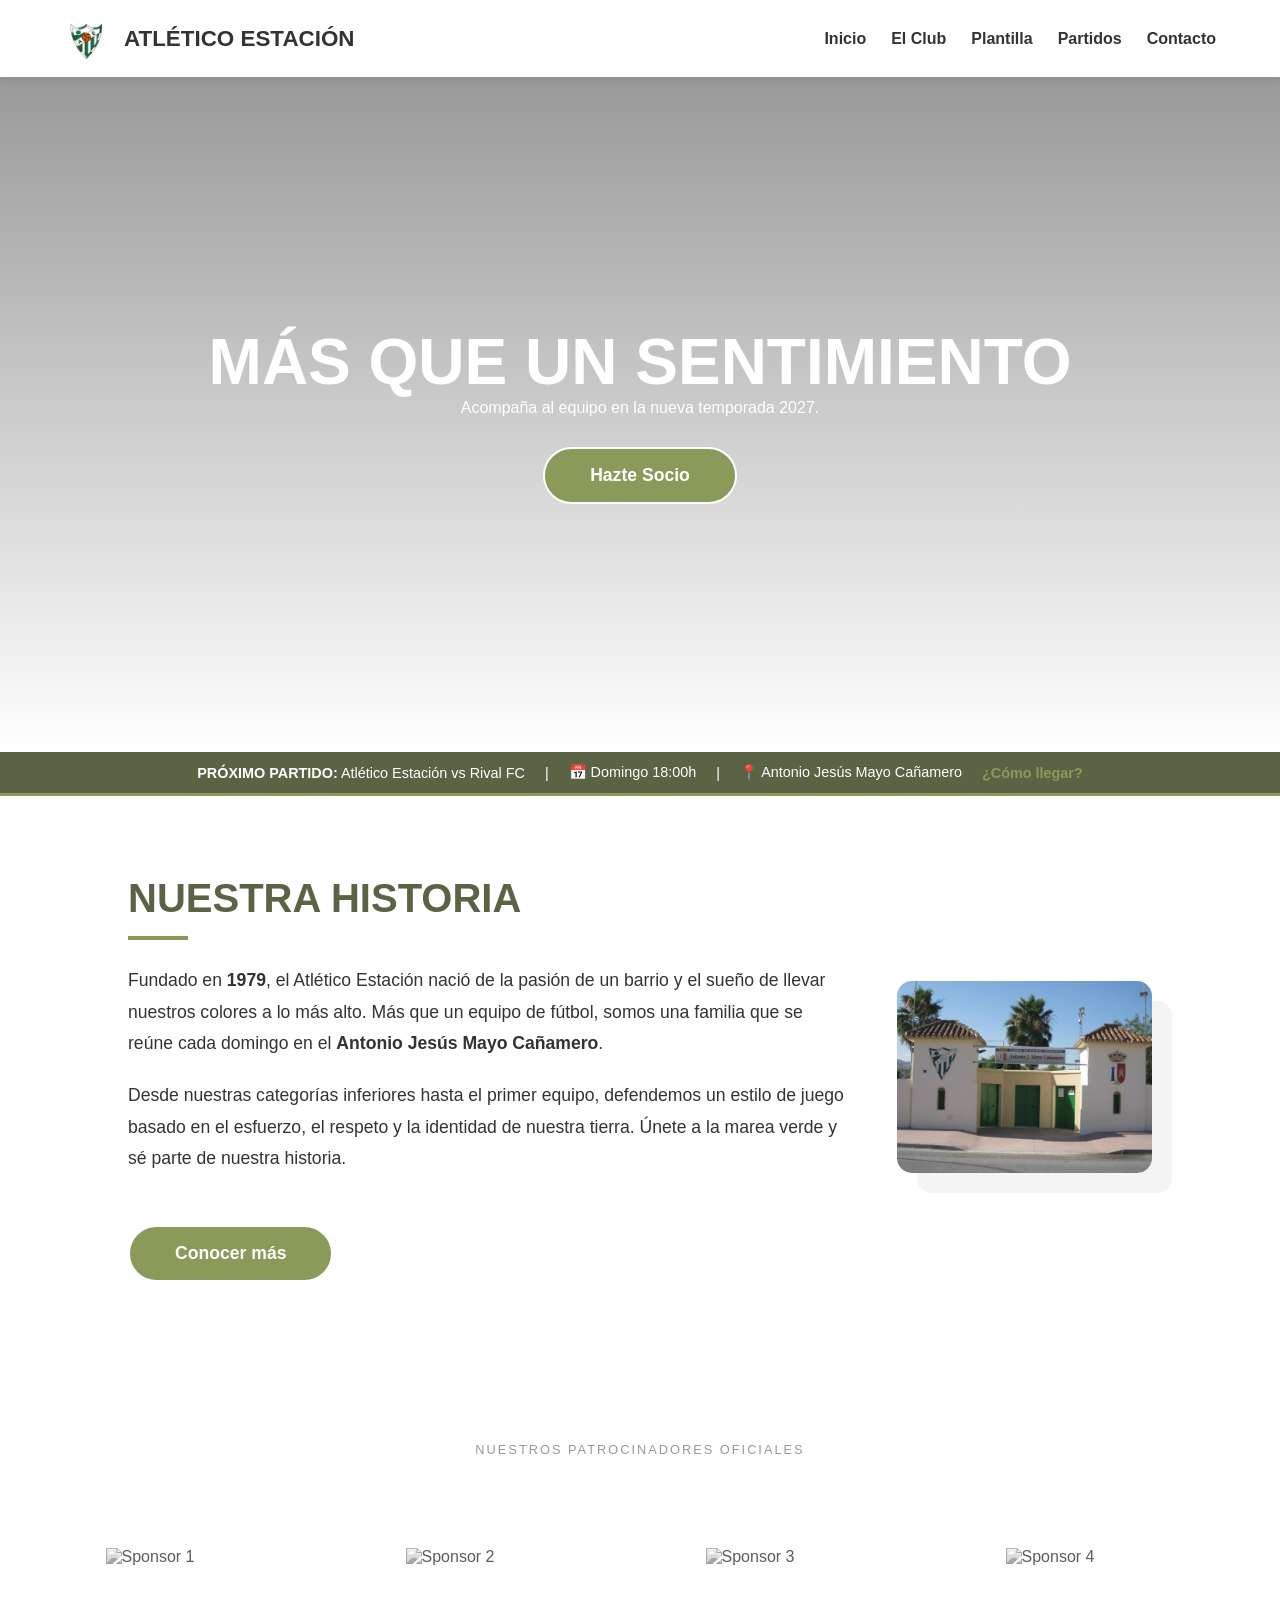
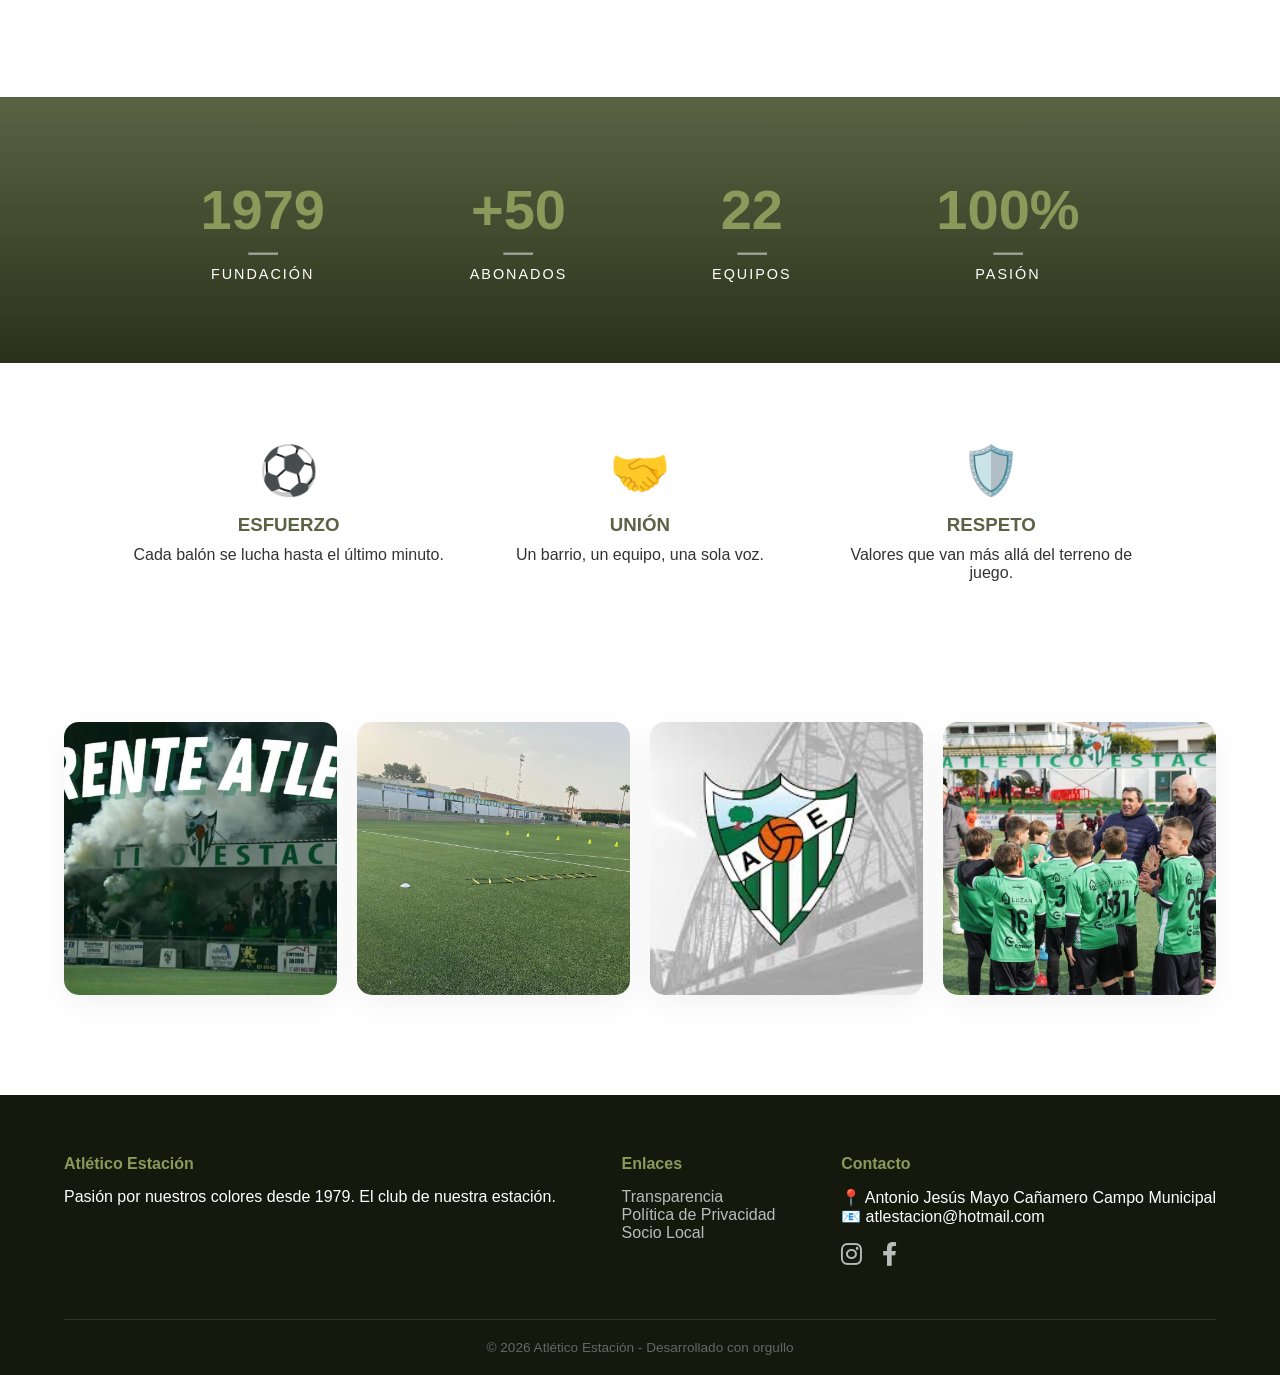
==== commit 604d0e93: "Update index.html" ====
--- a/index.html
+++ b/index.html
@@ -182,280 +182,4 @@
         });
     </script>
 </body>
-</html>                <p>Fundado en <strong>1979</strong>, el Atlético Estación nació de la pasión de un barrio y el sueño de llevar nuestros colores a lo más alto. Más que un equipo de fútbol, somos una familia que se reúne cada domingo en el <strong>Antonio Jesús Mayo Cañamero</strong>.</p>
-                <p>Desde nuestras categorías inferiores hasta el primer equipo, defendemos un estilo de juego basado en el esfuerzo, el respeto y la identidad de nuestra tierra. Únete a la marea verde y sé parte de nuestra historia.</p>
-                <a href="club.html" class="btn-secondary">Conocer más</a>
-            </div>
-            <div class="intro-image">
-                <img src="estadio.png" alt="Estadio Atlético Estación">
-            </div>
-        </div>
-    </section>
-
-    <section class="sponsors">
-        <p>Nuestros patrocinadores oficiales</p>
-        <div class="slider">
-            <div class="slide-track">
-                <div class="slide"><img src="logo1.png" alt="Sponsor 1"></div>
-                <div class="slide"><img src="logo2.png" alt="Sponsor 2"></div>
-                <div class="slide"><img src="logo3.png" alt="Sponsor 3"></div>
-                <div class="slide"><img src="logo4.png" alt="Sponsor 4"></div>
-                <div class="slide"><img src="logo5.png" alt="Sponsor 5"></div>
-                <div class="slide"><img src="logo6.png" alt="Sponsor 6"></div>
-                <div class="slide"><img src="logo7.png" alt="Sponsor 7"></div>
-
-                <div class="slide"><img src="logo1.png" alt="Sponsor 1"></div>
-                <div class="slide"><img src="logo2.png" alt="Sponsor 2"></div>
-                <div class="slide"><img src="logo3.png" alt="Sponsor 3"></div>
-                <div class="slide"><img src="logo4.png" alt="Sponsor 4"></div>
-                <div class="slide"><img src="logo5.png" alt="Sponsor 5"></div>
-                <div class="slide"><img src="logo6.png" alt="Sponsor 6"></div>
-                <div class="slide"><img src="logo7.png" alt="Sponsor 7"></div>
-            </div>
-        </div>
-    </section>
-
-    <section class="stats-bar">
-        <div class="stat-item">
-            <span class="stat-number">1979</span>
-            <hr class="stat-line">
-            <span class="stat-desc">Fundación</span>
-        </div>
-        <div class="stat-item">
-            <span class="stat-number">+50</span>
-            <hr class="stat-line">
-            <span class="stat-desc">Abonados</span>
-        </div>
-        <div class="stat-item">
-            <span class="stat-number">22</span>
-            <hr class="stat-line">
-            <span class="stat-desc">Equipos</span>
-        </div>
-        <div class="stat-item">
-            <span class="stat-number">100%</span>
-            <hr class="stat-line">
-            <span class="stat-desc">Pasión</span>
-        </div>
-    </section>
-
-    <section class="values-section">
-        <div class="value-card">
-            <div class="value-icon">⚽</div>
-            <h3>Esfuerzo</h3>
-            <p>Cada balón se lucha hasta el último minuto.</p>
-        </div>
-        <div class="value-card">
-            <div class="value-icon">🤝</div>
-            <h3>Unión</h3>
-            <p>Un barrio, un equipo, una sola voz.</p>
-        </div>
-        <div class="value-card">
-            <div class="value-icon">🛡️</div>
-            <h3>Respeto</h3>
-            <p>Valores que van más allá del terreno de juego.</p>
-        </div>
-    </section>
-
-    <section class="fan-gallery">
-        <div class="gallery-container">
-            <div class="gallery-item"><img src="aficion.png" alt="Afición"></div>
-            <div class="gallery-item"><img src="estadio2.png" alt="Estadio"></div>
-            <div class="gallery-item"><img src="equipo.png" alt="Equipo"></div>
-            <div class="gallery-item"><img src="cantera.png" alt="Cantera"></div>
-        </div>
-    </section>
-
-    <footer class="main-footer">
-        <div class="footer-content">
-            <div class="footer-section">
-                <h4>Atlético Estación</h4>
-                <p>Pasión por nuestros colores desde 1979. El club de nuestra estación.</p>
-            </div>
-            <div class="footer-section">
-                <h4>Enlaces</h4>
-                <ul>
-                    <li><a href="transparencia.html">Transparencia</a></li>
-                    <li><a href="privacidad.html">Política de Privacidad</a></li>
-                    <li><a href="socio.html">Socio Local</a></li>
-                </ul>
-            </div>
-            <div class="footer-section">
-                <h4>Contacto</h4>
-                <p>📍 Antonio Jesús Mayo Cañamero Campo Municipal</p>
-                <p>📧 atlestacion@hotmail.com</p>
-                <div class="social-links">
-                <a href="https://instagram.com/atlestacion" class="social-icon" target="_blank">
-                    <i class="fab fa-instagram"></i>
-                </a>
-                <a href="https://facebook.com/atleticoestacion" class="social-icon" target="_blank">
-                    <i class="fab fa-facebook-f"></i>
-                </a>
-            </div>
-            </div>
-        </div>
-        <div class="footer-bottom">
-            <p>&copy; 2026 Atlético Estación - Desarrollado con orgullo</p>
-        </div>
-    </footer>
-
-    <script>
-        const menu = document.querySelector('#mobile-menu');
-        const menuLinks = document.querySelector('.nav-links');
-
-        menu.addEventListener('click', function() {
-            menu.classList.toggle('is-active');
-            menuLinks.classList.toggle('active');
-        });
-    </script>
-
-    <script>
-        const menuBtn = document.getElementById('mobile-menu');
-        const navList = document.getElementById('nav-list');
-
-        menuBtn.addEventListener('click', () => {
-            navList.classList.toggle('active');
-        });
-    </script>
-</body>
-</html>            <div class="intro-text">
-                <h2>Nuestra Historia</h2>
-                <hr class="separator">
-                <p>Fundado en <strong>1979</strong>, el Atlético Estación nació de la pasión de un barrio y el sueño de llevar nuestros colores a lo más alto. Más que un equipo de fútbol, somos una familia que se reúne cada domingo en el <strong>Antonio Jesús Mayo Cañamero</strong>.</p>
-                <p>Desde nuestras categorías inferiores hasta el primer equipo, defendemos un estilo de juego basado en el esfuerzo, el respeto y la identidad de nuestra tierra. Únete a la marea verde y sé parte de nuestra historia.</p>
-                <a href="club.html" class="btn-secondary">Conocer más</a>
-            </div>
-            <div class="intro-image">
-                <img src="estadio.png" alt="Estadio Atlético Estación">
-            </div>
-        </div>
-    </section>
-
-    <section class="sponsors">
-        <p>Nuestros patrocinadores oficiales</p>
-        <div class="slider">
-            <div class="slide-track">
-                <div class="slide"><img src="logo1.png" alt="Sponsor 1"></div>
-                <div class="slide"><img src="logo2.png" alt="Sponsor 2"></div>
-                <div class="slide"><img src="logo3.png" alt="Sponsor 3"></div>
-                <div class="slide"><img src="logo4.png" alt="Sponsor 4"></div>
-                <div class="slide"><img src="logo5.png" alt="Sponsor 5"></div>
-                <div class="slide"><img src="logo6.png" alt="Sponsor 6"></div>
-                <div class="slide"><img src="logo7.png" alt="Sponsor 7"></div>
-
-                <div class="slide"><img src="logo1.png" alt="Sponsor 1"></div>
-                <div class="slide"><img src="logo2.png" alt="Sponsor 2"></div>
-                <div class="slide"><img src="logo3.png" alt="Sponsor 3"></div>
-                <div class="slide"><img src="logo4.png" alt="Sponsor 4"></div>
-                <div class="slide"><img src="logo5.png" alt="Sponsor 5"></div>
-                <div class="slide"><img src="logo6.png" alt="Sponsor 6"></div>
-                <div class="slide"><img src="logo7.png" alt="Sponsor 7"></div>
-            </div>
-        </div>
-    </section>
-
-    <section class="stats-bar">
-        <div class="stat-item">
-            <span class="stat-number">1979</span>
-            <hr class="stat-line">
-            <span class="stat-desc">Fundación</span>
-        </div>
-        <div class="stat-item">
-            <span class="stat-number">+50</span>
-            <hr class="stat-line">
-            <span class="stat-desc">Abonados</span>
-        </div>
-        <div class="stat-item">
-            <span class="stat-number">22</span>
-            <hr class="stat-line">
-            <span class="stat-desc">Equipos</span>
-        </div>
-        <div class="stat-item">
-            <span class="stat-number">100%</span>
-            <hr class="stat-line">
-            <span class="stat-desc">Pasión</span>
-        </div>
-    </section>
-
-    <section class="values-section">
-        <div class="value-card">
-            <div class="value-icon">⚽</div>
-            <h3>Esfuerzo</h3>
-            <p>Cada balón se lucha hasta el último minuto.</p>
-        </div>
-        <div class="value-card">
-            <div class="value-icon">🤝</div>
-            <h3>Unión</h3>
-            <p>Un barrio, un equipo, una sola voz.</p>
-        </div>
-        <div class="value-card">
-            <div class="value-icon">🛡️</div>
-            <h3>Respeto</h3>
-            <p>Valores que van más allá del terreno de juego.</p>
-        </div>
-    </section>
-
-    <section class="fan-gallery">
-        <div class="gallery-container">
-            <div class="gallery-item"><img src="aficion.png" alt="Afición"></div>
-            <div class="gallery-item"><img src="estadio2.png" alt="Estadio"></div>
-            <div class="gallery-item"><img src="equipo.png" alt="Equipo"></div>
-            <div class="gallery-item"><img src="cantera.png" alt="Cantera"></div>
-        </div>
-    </section>
-
-    <footer class="main-footer">
-        <div class="footer-content">
-            <div class="footer-section">
-                <h4>Atlético Estación</h4>
-                <p>Pasión por nuestros colores desde 1979. El club de nuestra estación.</p>
-            </div>
-            <div class="footer-section">
-                <h4>Enlaces</h4>
-                <ul>
-                    <li><a href="transparencia.html">Transparencia</a></li>
-                    <li><a href="privacidad.html">Política de Privacidad</a></li>
-                    <li><a href="socio.html">Socio Local</a></li>
-                </ul>
-            </div>
-            <div class="footer-section">
-                <h4>Contacto</h4>
-                <p>📍 Antonio Jesús Mayo Cañamero Campo Municipal</p>
-                <p>📧 atlestacion@hotmail.com</p>
-                <div class="social-links">
-                <a href="https://instagram.com/atlestacion" class="social-icon" target="_blank">
-                    <i class="fab fa-instagram"></i>
-                </a>
-                <a href="https://facebook.com/atleticoestacion" class="social-icon" target="_blank">
-                    <i class="fab fa-facebook-f"></i>
-                </a>
-            </div>
-            </div>
-        </div>
-        <div class="footer-bottom">
-            <p>&copy; 2026 Atlético Estación - Desarrollado con orgullo</p>
-        </div>
-    </footer>
-
-    <script>
-        const menu = document.querySelector('#mobile-menu');
-        const menuLinks = document.querySelector('.nav-links');
-
-        menu.addEventListener('click', function() {
-            menu.classList.toggle('is-active');
-            menuLinks.classList.toggle('active');
-        });
-    </script>
-
-    <script>
-        const btn = document.getElementById('boton-menu');
-        const menu = document.getElementById('nav-list');
-    
-        if(btn) {
-            btn.onclick = function() {
-                menu.classList.toggle('active');
-                console.log("Menú abierto");
-            }
-        }
-    </script>
-</body>
 </html>
